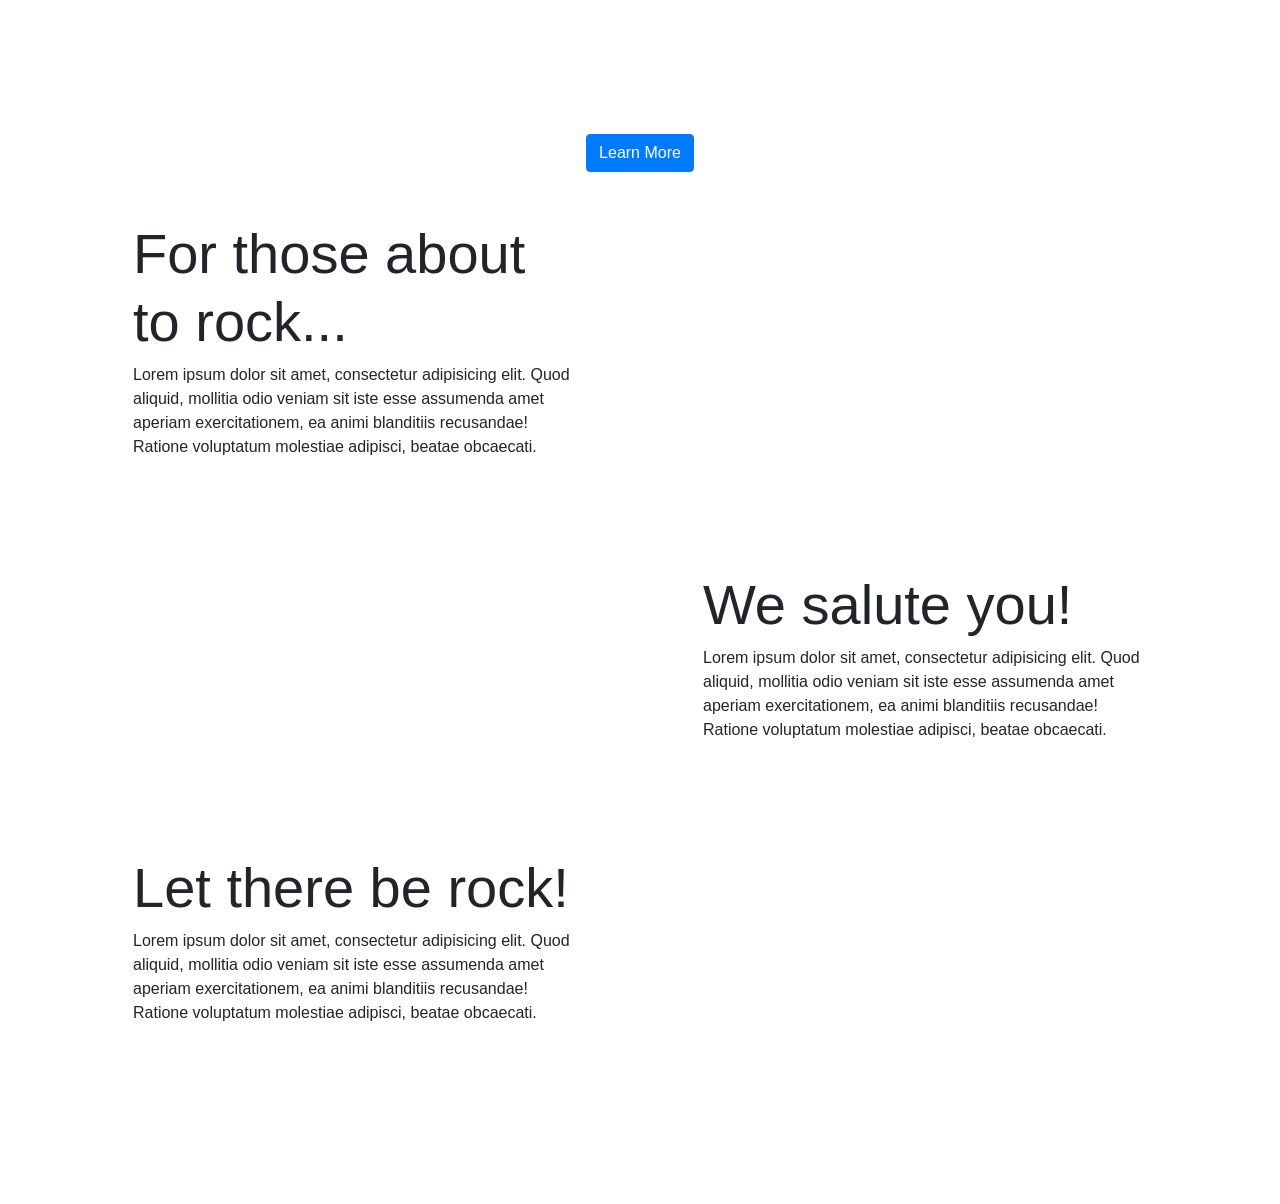
==== index.html @ b149dca2 "Template setup and files" ====
<!DOCTYPE html>
<html lang="en">
  <head>

    <meta charset="utf-8">
    <meta name="viewport" content="width=device-width, initial-scale=1, shrink-to-fit=no">
    <meta name="description" content="">
    <meta name="author" content="">

    <title>Paws Dog Tracker</title>

    <!-- Bootstrap core CSS -->
    <link href="vendor/bootstrap/css/bootstrap.min.css" rel="stylesheet">

    <!-- Custom fonts for this template -->
    <link href="https://fonts.googleapis.com/css?family=Catamaran:100,200,300,400,500,600,700,800,900" rel="stylesheet">
    <link href="https://fonts.googleapis.com/css?family=Lato:100,100i,300,300i,400,400i,700,700i,900,900i" rel="stylesheet">

    <!-- Custom styles for this template -->
    <link href="css/one-page-wonder.min.css" rel="stylesheet">

  </head>

  <body>

    <!-- Navigation -->
    <nav class="navbar navbar-expand-lg navbar-dark navbar-custom fixed-top">
      <div class="container">
        <a class="navbar-brand" href="#">Paws Dog Tracker</a>
        <button class="navbar-toggler" type="button" data-toggle="collapse" data-target="#navbarResponsive" aria-controls="navbarResponsive" aria-expanded="false" aria-label="Toggle navigation">
          <span class="navbar-toggler-icon"></span>
        </button>
        <div class="collapse navbar-collapse" id="navbarResponsive">
          <ul class="navbar-nav ml-auto">
            <li class="nav-item">
              <a class="nav-link" href="user/login.html">Log In</a>
            </li>
          </ul>
        </div>
      </div>
    </nav>

    <header class="masthead text-center text-white">
      <div class="masthead-content">
        <div class="container">
          <h1 class="masthead-heading mb-0">Paws - Dog Tracker</h1>
          <h2 class="masthead-subheading mb-0">Available in the Play Store</h2>
          <a href="#" class="btn btn-primary btn-xl rounded-pill mt-5">Learn More</a>
        </div>
      </div>
      <div class="bg-circle-1 bg-circle"></div>
      <div class="bg-circle-2 bg-circle"></div>
      <div class="bg-circle-3 bg-circle"></div>
      <div class="bg-circle-4 bg-circle"></div>
    </header>

    <section>
      <div class="container">
        <div class="row align-items-center">
          <div class="col-lg-6 order-lg-2">
            <div class="p-5">
              <img class="img-fluid rounded-circle" src="img/01.jpg" alt="">
            </div>
          </div>
          <div class="col-lg-6 order-lg-1">
            <div class="p-5">
              <h2 class="display-4">For those about to rock...</h2>
              <p>Lorem ipsum dolor sit amet, consectetur adipisicing elit. Quod aliquid, mollitia odio veniam sit iste esse assumenda amet aperiam exercitationem, ea animi blanditiis recusandae! Ratione voluptatum molestiae adipisci, beatae obcaecati.</p>
            </div>
          </div>
        </div>
      </div>
    </section>

    <section>
      <div class="container">
        <div class="row align-items-center">
          <div class="col-lg-6">
            <div class="p-5">
              <img class="img-fluid rounded-circle" src="img/02.jpg" alt="">
            </div>
          </div>
          <div class="col-lg-6">
            <div class="p-5">
              <h2 class="display-4">We salute you!</h2>
              <p>Lorem ipsum dolor sit amet, consectetur adipisicing elit. Quod aliquid, mollitia odio veniam sit iste esse assumenda amet aperiam exercitationem, ea animi blanditiis recusandae! Ratione voluptatum molestiae adipisci, beatae obcaecati.</p>
            </div>
          </div>
        </div>
      </div>
    </section>

    <section>
      <div class="container">
        <div class="row align-items-center">
          <div class="col-lg-6 order-lg-2">
            <div class="p-5">
              <img class="img-fluid rounded-circle" src="img/03.jpg" alt="">
            </div>
          </div>
          <div class="col-lg-6 order-lg-1">
            <div class="p-5">
              <h2 class="display-4">Let there be rock!</h2>
              <p>Lorem ipsum dolor sit amet, consectetur adipisicing elit. Quod aliquid, mollitia odio veniam sit iste esse assumenda amet aperiam exercitationem, ea animi blanditiis recusandae! Ratione voluptatum molestiae adipisci, beatae obcaecati.</p>
            </div>
          </div>
        </div>
      </div>
    </section>

    <!-- Footer -->
    <footer class="py-5 bg-black">
      <div class="container">
        <p class="m-0 text-center text-white small">Copyright &copy; Paws Dog Tracker 2018</p>
      </div>
      <!-- /.container -->
    </footer>

    <!-- Bootstrap core JavaScript -->
    <script src="vendor/jquery/jquery.min.js"></script>
    <script src="vendor/bootstrap/js/bootstrap.bundle.min.js"></script>

  </body>

</html>
---- css/one-page-wonder.min.css ----
body{font-family:Lato}h1,h2,h3,h4,h5,h6{font-family:Catamaran;font-weight:800!important}.btn-xl{text-transform:uppercase;padding:1.5rem 3rem;font-size:.9rem;font-weight:700;letter-spacing:.1rem}.bg-black{background-color:#000!important}.rounded-pill{border-radius:5rem}.navbar-custom{padding-top:1rem;padding-bottom:1rem;background-color:rgba(0,0,0,.7)}.navbar-custom .navbar-brand{text-transform:uppercase;font-size:1rem;letter-spacing:.1rem;font-weight:700}.navbar-custom .navbar-nav .nav-item .nav-link{text-transform:uppercase;font-size:.8rem;font-weight:700;letter-spacing:.1rem}header.masthead{position:relative;overflow:hidden;padding-top:calc(7rem + 72px);padding-bottom:7rem;background:linear-gradient(0deg,#ff6a00 0,#ee0979 100%);background-repeat:no-repeat;background-position:center center;background-attachment:scroll;background-size:cover}header.masthead .masthead-content{z-index:1;position:relative}header.masthead .masthead-content .masthead-heading{font-size:4rem}header.masthead .masthead-content .masthead-subheading{font-size:2rem}header.masthead .bg-circle{z-index:0;position:absolute;border-radius:100%;background:linear-gradient(0deg,#ee0979 0,#ff6a00 100%)}header.masthead .bg-circle-1{height:90rem;width:90rem;bottom:-55rem;left:-55rem}header.masthead .bg-circle-2{height:50rem;width:50rem;top:-25rem;right:-25rem}header.masthead .bg-circle-3{height:20rem;width:20rem;bottom:-10rem;right:5%}header.masthead .bg-circle-4{height:30rem;width:30rem;top:-5rem;right:35%}@media (min-width:992px){header.masthead{padding-top:calc(10rem + 55px);padding-bottom:10rem}header.masthead .masthead-content .masthead-heading{font-size:6rem}header.masthead .masthead-content .masthead-subheading{font-size:4rem}}.bg-primary{background-color:#ee0979!important}.btn-primary{background-color:#ee0979;border-color:#ee0979}.btn-primary:active,.btn-primary:focus,.btn-primary:hover{background-color:#bd0760!important;border-color:#bd0760!important}.btn-primary:focus{box-shadow:0 0 0 .2rem rgba(238,9,121,.5)}.btn-secondary{background-color:#ff6a00;border-color:#ff6a00}.btn-secondary:active,.btn-secondary:focus,.btn-secondary:hover{background-color:#c50!important;border-color:#c50!important}.btn-secondary:focus{box-shadow:0 0 0 .2rem rgba(255,106,0,.5)}
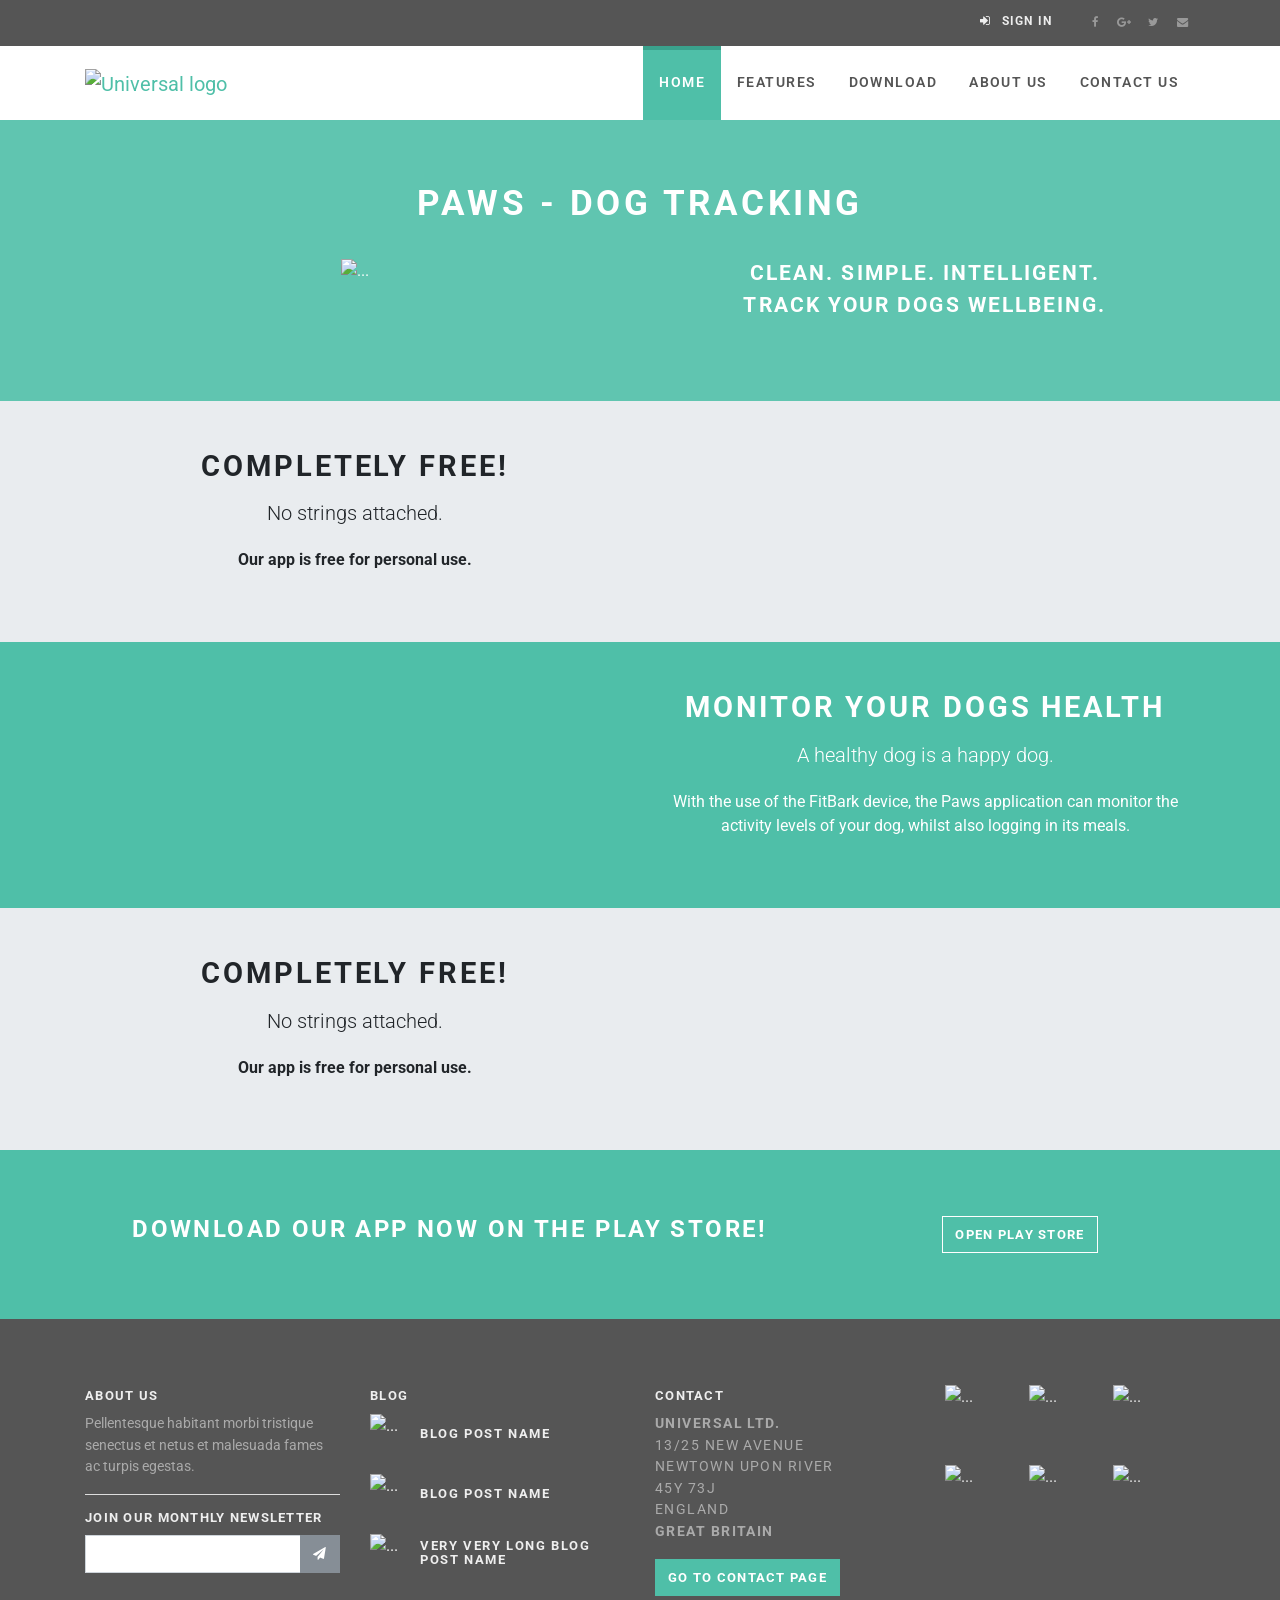
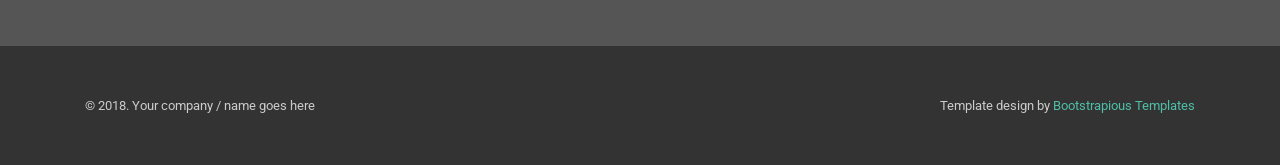
==== commit 76b1c09f: "Front page completed" ====
--- a/index.html
+++ b/index.html
@@ -1,125 +1,398 @@
+<!--<!DOCTYPE html>-->
+<!--<html lang="en">-->
+  <!--<head>-->
+
+    <!--<meta charset="utf-8">-->
+    <!--<meta name="viewport" content="width=device-width, initial-scale=1, shrink-to-fit=no">-->
+    <!--<meta name="description" content="">-->
+    <!--<meta name="author" content="">-->
+
+    <!--<title>Paws Dog Tracker</title>-->
+
+    <!--&lt;!&ndash; Bootstrap core CSS &ndash;&gt;-->
+    <!--<link href="vendor/bootstrap/css/bootstrap.min.css" rel="stylesheet">-->
+
+    <!--&lt;!&ndash; Custom fonts for this template &ndash;&gt;-->
+    <!--<link href="https://fonts.googleapis.com/css?family=Catamaran:100,200,300,400,500,600,700,800,900" rel="stylesheet">-->
+    <!--<link href="https://fonts.googleapis.com/css?family=Lato:100,100i,300,300i,400,400i,700,700i,900,900i" rel="stylesheet">-->
+
+    <!--&lt;!&ndash; Custom styles for this template &ndash;&gt;-->
+    <!--<link href="css/one-page-wonder.min.css" rel="stylesheet">-->
+
+  <!--</head>-->
+
+  <!--<body>-->
+
+    <!--&lt;!&ndash; Navigation &ndash;&gt;-->
+    <!--<nav class="navbar navbar-expand-lg navbar-dark navbar-custom fixed-top">-->
+      <!--<div class="container">-->
+        <!--<a class="navbar-brand" href="#">Paws Dog Tracker</a>-->
+        <!--<button class="navbar-toggler" type="button" data-toggle="collapse" data-target="#navbarResponsive" aria-controls="navbarResponsive" aria-expanded="false" aria-label="Toggle navigation">-->
+          <!--<span class="navbar-toggler-icon"></span>-->
+        <!--</button>-->
+        <!--<div class="collapse navbar-collapse" id="navbarResponsive">-->
+          <!--<ul class="navbar-nav ml-auto">-->
+            <!--<li class="nav-item">-->
+              <!--<a class="nav-link" href="user/login.php">Log In</a>-->
+            <!--</li>-->
+          <!--</ul>-->
+        <!--</div>-->
+      <!--</div>-->
+    <!--</nav>-->
+
+    <!--<header class="masthead text-center text-white">-->
+      <!--<div class="masthead-content">-->
+        <!--<div class="container">-->
+          <!--<h1 class="masthead-heading mb-0">Paws - Dog Tracker</h1>-->
+          <!--<h2 class="masthead-subheading mb-0">Available in the Play Store</h2>-->
+          <!--<a href="#" class="btn btn-primary btn-xl rounded-pill mt-5">Learn More</a>-->
+        <!--</div>-->
+      <!--</div>-->
+      <!--<div class="bg-circle-1 bg-circle"></div>-->
+      <!--<div class="bg-circle-2 bg-circle"></div>-->
+      <!--<div class="bg-circle-3 bg-circle"></div>-->
+      <!--<div class="bg-circle-4 bg-circle"></div>-->
+    <!--</header>-->
+
+    <!--<section>-->
+      <!--<div class="container">-->
+        <!--<div class="row align-items-center">-->
+          <!--<div class="col-lg-6 order-lg-2">-->
+            <!--<div class="p-5">-->
+              <!--<img class="img-fluid rounded-circle" src="img/01.jpg" alt="">-->
+            <!--</div>-->
+          <!--</div>-->
+          <!--<div class="col-lg-6 order-lg-1">-->
+            <!--<div class="p-5">-->
+              <!--<h2 class="display-4">For those about to rock...</h2>-->
+              <!--<p>Lorem ipsum dolor sit amet, consectetur adipisicing elit. Quod aliquid, mollitia odio veniam sit iste esse assumenda amet aperiam exercitationem, ea animi blanditiis recusandae! Ratione voluptatum molestiae adipisci, beatae obcaecati.</p>-->
+            <!--</div>-->
+          <!--</div>-->
+        <!--</div>-->
+      <!--</div>-->
+    <!--</section>-->
+
+    <!--<section>-->
+      <!--<div class="container">-->
+        <!--<div class="row align-items-center">-->
+          <!--<div class="col-lg-6">-->
+            <!--<div class="p-5">-->
+              <!--<img class="img-fluid rounded-circle" src="img/02.jpg" alt="">-->
+            <!--</div>-->
+          <!--</div>-->
+          <!--<div class="col-lg-6">-->
+            <!--<div class="p-5">-->
+              <!--<h2 class="display-4">We salute you!</h2>-->
+              <!--<p>Lorem ipsum dolor sit amet, consectetur adipisicing elit. Quod aliquid, mollitia odio veniam sit iste esse assumenda amet aperiam exercitationem, ea animi blanditiis recusandae! Ratione voluptatum molestiae adipisci, beatae obcaecati.</p>-->
+            <!--</div>-->
+          <!--</div>-->
+        <!--</div>-->
+      <!--</div>-->
+    <!--</section>-->
+
+    <!--<section>-->
+      <!--<div class="container">-->
+        <!--<div class="row align-items-center">-->
+          <!--<div class="col-lg-6 order-lg-2">-->
+            <!--<div class="p-5">-->
+              <!--<img class="img-fluid rounded-circle" src="img/03.jpg" alt="">-->
+            <!--</div>-->
+          <!--</div>-->
+          <!--<div class="col-lg-6 order-lg-1">-->
+            <!--<div class="p-5">-->
+              <!--<h2 class="display-4">Let there be rock!</h2>-->
+              <!--<p>Lorem ipsum dolor sit amet, consectetur adipisicing elit. Quod aliquid, mollitia odio veniam sit iste esse assumenda amet aperiam exercitationem, ea animi blanditiis recusandae! Ratione voluptatum molestiae adipisci, beatae obcaecati.</p>-->
+            <!--</div>-->
+          <!--</div>-->
+        <!--</div>-->
+      <!--</div>-->
+    <!--</section>-->
+
+    <!--&lt;!&ndash; Footer &ndash;&gt;-->
+    <!--<footer class="py-5 bg-black">-->
+      <!--<div class="container">-->
+        <!--<p class="m-0 text-center text-white small">Copyright &copy; Paws Dog Tracker 2018</p>-->
+      <!--</div>-->
+      <!--&lt;!&ndash; /.container &ndash;&gt;-->
+    <!--</footer>-->
+
+    <!--&lt;!&ndash; Bootstrap core JavaScript &ndash;&gt;-->
+    <!--<script src="vendor/jquery/jquery.min.js"></script>-->
+    <!--<script src="vendor/bootstrap/js/bootstrap.bundle.min.js"></script>-->
+
+  <!--</body>-->
+
+<!--</html>-->
+
+
 <!DOCTYPE html>
-<html lang="en">
-  <head>
-
-    <meta charset="utf-8">
-    <meta name="viewport" content="width=device-width, initial-scale=1, shrink-to-fit=no">
-    <meta name="description" content="">
-    <meta name="author" content="">
-
-    <title>Paws Dog Tracker</title>
-
-    <!-- Bootstrap core CSS -->
-    <link href="vendor/bootstrap/css/bootstrap.min.css" rel="stylesheet">
-
-    <!-- Custom fonts for this template -->
-    <link href="https://fonts.googleapis.com/css?family=Catamaran:100,200,300,400,500,600,700,800,900" rel="stylesheet">
-    <link href="https://fonts.googleapis.com/css?family=Lato:100,100i,300,300i,400,400i,700,700i,900,900i" rel="stylesheet">
-
-    <!-- Custom styles for this template -->
-    <link href="css/one-page-wonder.min.css" rel="stylesheet">
-
-  </head>
-
-  <body>
-
-    <!-- Navigation -->
-    <nav class="navbar navbar-expand-lg navbar-dark navbar-custom fixed-top">
+<html>
+<head>
+  <meta charset="utf-8">
+  <meta http-equiv="X-UA-Compatible" content="IE=edge">
+  <title>Universal - All In 1 Template</title>
+  <meta name="description" content="">
+  <meta name="viewport" content="width=device-width, initial-scale=1">
+  <meta name="robots" content="all,follow">
+  <!-- Bootstrap CSS-->
+  <link rel="stylesheet" href="vendor/bootstrap/css/bootstrap.min.css">
+  <!-- Font Awesome CSS-->
+  <link rel="stylesheet" href="vendor/font-awesome/css/font-awesome.min.css">
+  <!-- Google fonts - Roboto-->
+  <link rel="stylesheet" href="https://fonts.googleapis.com/css?family=Roboto:300,400,700">
+  <!-- Bootstrap Select-->
+  <link rel="stylesheet" href="vendor/bootstrap-select/css/bootstrap-select.min.css">
+  <!-- owl carousel-->
+  <link rel="stylesheet" href="vendor/owl.carousel/assets/owl.carousel.css">
+  <link rel="stylesheet" href="vendor/owl.carousel/assets/owl.theme.default.css">
+  <!-- theme stylesheet-->
+  <link rel="stylesheet" href="css/style.default.css" id="theme-stylesheet">
+  <!-- Custom stylesheet - for your changes-->
+  <link rel="stylesheet" href="css/custom.css">
+  <!-- Favicon and apple touch icons-->
+  <link rel="shortcut icon" href="img/favicon.ico" type="image/x-icon">
+  <link rel="apple-touch-icon" href="img/apple-touch-icon.png">
+  <link rel="apple-touch-icon" sizes="57x57" href="img/apple-touch-icon-57x57.png">
+  <link rel="apple-touch-icon" sizes="72x72" href="img/apple-touch-icon-72x72.png">
+  <link rel="apple-touch-icon" sizes="76x76" href="img/apple-touch-icon-76x76.png">
+  <link rel="apple-touch-icon" sizes="114x114" href="img/apple-touch-icon-114x114.png">
+  <link rel="apple-touch-icon" sizes="120x120" href="img/apple-touch-icon-120x120.png">
+  <link rel="apple-touch-icon" sizes="144x144" href="img/apple-touch-icon-144x144.png">
+  <link rel="apple-touch-icon" sizes="152x152" href="img/apple-touch-icon-152x152.png">
+  <!-- Tweaks for older IEs--><!--[if lt IE 9]>
+  <script src="https://oss.maxcdn.com/html5shiv/3.7.3/html5shiv.min.js"></script>
+  <script src="https://oss.maxcdn.com/respond/1.4.2/respond.min.js"></script><![endif]-->
+</head>
+<body>
+<div id="all">
+  <!-- Top bar-->
+  <div class="top-bar">
+    <div class="container">
+      <div class="row d-flex align-items-center">
+          <!--The below is intentionally left blank to add a space-->
+        <div class="col-md-6 d-md-block d-none">
+        </div>
+        <div class="col-md-6">
+          <div class="d-flex justify-content-md-end justify-content-between">
+            <div class="login"><a href="#" data-toggle="modal" data-target="#login-modal" class="login-btn"><i class="fa fa-sign-in"></i><span class="d-none d-md-inline-block">Sign In</span></a></div>
+            <ul class="social-custom list-inline">
+              <li class="list-inline-item"><a href="#"><i class="fa fa-facebook"></i></a></li>
+              <li class="list-inline-item"><a href="#"><i class="fa fa-google-plus"></i></a></li>
+              <li class="list-inline-item"><a href="#"><i class="fa fa-twitter"></i></a></li>
+              <li class="list-inline-item"><a href="#"><i class="fa fa-envelope"></i></a></li>
+            </ul>
+          </div>
+        </div>
+      </div>
+    </div>
+  </div>
+  <!-- Top bar end-->
+
+    <!--This used to provide the popup when login button is pressed-->
+  <!-- Login Modal-->
+  <div id="login-modal" tabindex="-1" role="dialog" aria-labelledby="login-modalLabel" aria-hidden="true" class="modal fade">
+    <div role="document" class="modal-dialog">
+      <div class="modal-content">
+        <div class="modal-header">
+          <h4 id="login-modalLabel" class="modal-title">Customer Login</h4>
+          <button type="button" data-dismiss="modal" aria-label="Close" class="close"><span aria-hidden="true">×</span></button>
+        </div>
+        <div class="modal-body">
+          <form action="customer-orders.html" method="post">
+            <div class="form-group">
+              <input id="email_modal" type="text" placeholder="email" class="form-control">
+            </div>
+            <div class="form-group">
+              <input id="password_modal" type="password" placeholder="password" class="form-control">
+            </div>
+            <p class="text-center">
+              <button class="btn btn-template-outlined"><i class="fa fa-sign-in"></i> Log in</button>
+            </p>
+          </form>
+        </div>
+      </div>
+    </div>
+  </div>
+  <!-- Login modal end-->
+  <!-- Navbar Start-->
+  <header class="nav-holder make-sticky">
+    <div id="navbar" role="navigation" class="navbar navbar-expand-lg">
+      <div class="container"><a href="index.html" class="navbar-brand home"><img src="img/logo.png" alt="Universal logo" class="d-none d-md-inline-block"><img src="img/logo-small.png" alt="Universal logo" class="d-inline-block d-md-none"><span class="sr-only">Universal - go to homepage</span></a>
+        <button type="button" data-toggle="collapse" data-target="#navigation" class="navbar-toggler btn-template-outlined"><span class="sr-only">Toggle navigation</span><i class="fa fa-align-justify"></i></button>
+        <div id="navigation" class="navbar-collapse collapse">
+          <ul class="nav navbar-nav ml-auto">
+            <li class="nav-item active"><a href="javascript: void(0)" >Home <b class="caret"></b></a></li>
+
+            <li class="nav-item menu-large"><a href="#">Features <b class="caret"></b></a></li>
+            <li class="nav-item menu-large"><a href="#">Download <b class="caret"></b></a></li>
+            <li class="nav-item menu-large"><a href="#">About Us <b class="caret"></b></a></li>
+            <li class="nav-item"><a href="javascript: void(0)">Contact Us<b class="caret"></b></a></li>
+          </ul>
+        </div>
+      </div>
+    </div>
+  </header>
+  <!-- Navbar End-->
+
+  <section class="no-mb relative-positioned">
+    <!--
+    *** JUMBOTRON ***
+    _________________________________________________________
+    -->
+    <div style="background: url('img/01.jpg') center center repeat; background-size: cover;" class="jumbotron relative-positioned color-white text-md-center">
+      <div class="dark-mask mask-primary"></div>
       <div class="container">
-        <a class="navbar-brand" href="#">Paws Dog Tracker</a>
-        <button class="navbar-toggler" type="button" data-toggle="collapse" data-target="#navbarResponsive" aria-controls="navbarResponsive" aria-expanded="false" aria-label="Toggle navigation">
-          <span class="navbar-toggler-icon"></span>
-        </button>
-        <div class="collapse navbar-collapse" id="navbarResponsive">
-          <ul class="navbar-nav ml-auto">
-            <li class="nav-item">
-              <a class="nav-link" href="user/login.html">Log In</a>
+        <div class="row mb-small">
+          <div class="col-md-12 text-center">
+            <h1 class="text-uppercase">Paws - Dog Tracking</h1>
+          </div>
+        </div>
+        <div class="row">
+          <div class="col-md-6 mb-small"><img src="img/template-mac.png" alt="..." class="img-fluid"></div>
+          <div class="col-md-6 text-center-sm">
+            <p class="text-uppercase text-bold">Clean. Simple. Intelligent.<br>Track your dogs wellbeing.</p>
+          </div>
+        </div>
+      </div>
+    </div>
+    <!-- *** JUMBOTRON END ***-->
+  </section>
+  <section class="bar bg-gray no-mb padding-big text-md-center">
+    <div class="container">
+      <div class="row">
+        <div class="col-md-6">
+          <h2 class="text-uppercase">Completely Free!</h2>
+          <p class="lead mb-small">No strings attached.</p>
+          <p class="mb-small"><strong>Our app is free for personal use.</strong></p>
+        </div>
+        <div class="col-md-6 text-center"><img src="img/template-easy-customize.png" alt="" class="img-fluid"></div>
+      </div>
+    </div>
+  </section>
+  <section class="bar no-mb color-white padding-big text-md-center bg-primary">
+    <div class="container">
+      <div class="row">
+        <div class="col-md-6 text-center"><img src="img/template-easy-code.png" alt="" class="img-fluid"></div>
+        <div class="col-md-6">
+          <h2 class="text-uppercase">Monitor your dogs health</h2>
+          <p class="lead mb-small">A healthy dog is a happy dog.</p>
+          <p class="mb-small">With the use of the FitBark device, the Paws application can monitor the activity levels of your dog, whilst also logging in its meals. </p>
+        </div>
+      </div>
+    </div>
+  </section>
+
+  <section class="bar bg-gray no-mb padding-big text-md-center">
+    <div class="container">
+      <div class="row">
+        <div class="col-md-6">
+          <h2 class="text-uppercase">Completely Free!</h2>
+          <p class="lead mb-small">No strings attached.</p>
+          <p class="mb-small"><strong>Our app is free for personal use.</strong></p>
+        </div>
+        <div class="col-md-6 text-center"><img src="img/template-easy-customize.png" alt="" class="img-fluid"></div>
+      </div>
+    </div>
+  </section>
+
+  <!-- GET IT-->
+  <div class="get-it">
+    <div class="container">
+      <div class="row">
+        <div class="col-lg-8 text-center p-3">
+          <h3>Download our App now on the Play Store!</h3>
+        </div>
+        <div class="col-lg-4 text-center p-3">   <a href="#" class="btn btn-template-outlined-white">Open Play Store</a></div>
+      </div>
+    </div>
+  </div>
+  <!-- FOOTER -->
+  <footer class="main-footer">
+    <div class="container">
+      <div class="row">
+        <div class="col-lg-3">
+          <h4 class="h6">About Us</h4>
+          <p>Pellentesque habitant morbi tristique senectus et netus et malesuada fames ac turpis egestas.</p>
+          <hr>
+          <h4 class="h6">Join Our Monthly Newsletter</h4>
+          <form>
+            <div class="input-group">
+              <input type="text" class="form-control">
+              <div class="input-group-append">
+                <button type="button" class="btn btn-secondary"><i class="fa fa-send"></i></button>
+              </div>
+            </div>
+          </form>
+          <hr class="d-block d-lg-none">
+        </div>
+        <div class="col-lg-3">
+          <h4 class="h6">Blog</h4>
+          <ul class="list-unstyled footer-blog-list">
+            <li class="d-flex align-items-center">
+              <div class="image"><img src="img/detailsquare.jpg" alt="..." class="img-fluid"></div>
+              <div class="text">
+                <h5 class="mb-0"> <a href="post.html">Blog post name</a></h5>
+              </div>
+            </li>
+            <li class="d-flex align-items-center">
+              <div class="image"><img src="img/detailsquare.jpg" alt="..." class="img-fluid"></div>
+              <div class="text">
+                <h5 class="mb-0"> <a href="post.html">Blog post name</a></h5>
+              </div>
+            </li>
+            <li class="d-flex align-items-center">
+              <div class="image"><img src="img/detailsquare.jpg" alt="..." class="img-fluid"></div>
+              <div class="text">
+                <h5 class="mb-0"> <a href="post.html">Very very long blog post name</a></h5>
+              </div>
             </li>
           </ul>
-        </div>
-      </div>
-    </nav>
-
-    <header class="masthead text-center text-white">
-      <div class="masthead-content">
-        <div class="container">
-          <h1 class="masthead-heading mb-0">Paws - Dog Tracker</h1>
-          <h2 class="masthead-subheading mb-0">Available in the Play Store</h2>
-          <a href="#" class="btn btn-primary btn-xl rounded-pill mt-5">Learn More</a>
-        </div>
-      </div>
-      <div class="bg-circle-1 bg-circle"></div>
-      <div class="bg-circle-2 bg-circle"></div>
-      <div class="bg-circle-3 bg-circle"></div>
-      <div class="bg-circle-4 bg-circle"></div>
-    </header>
-
-    <section>
+          <hr class="d-block d-lg-none">
+        </div>
+        <div class="col-lg-3">
+          <h4 class="h6">Contact</h4>
+          <p class="text-uppercase"><strong>Universal Ltd.</strong><br>13/25 New Avenue <br>Newtown upon River <br>45Y 73J <br>England <br><strong>Great Britain</strong></p><a href="contact.html" class="btn btn-template-main">Go to contact page</a>
+          <hr class="d-block d-lg-none">
+        </div>
+        <div class="col-lg-3">
+          <ul class="list-inline photo-stream">
+            <li class="list-inline-item"><a href="#"><img src="img/detailsquare.jpg" alt="..." class="img-fluid"></a></li>
+            <li class="list-inline-item"><a href="#"><img src="img/detailsquare2.jpg" alt="..." class="img-fluid"></a></li>
+            <li class="list-inline-item"><a href="#"><img src="img/detailsquare3.jpg" alt="..." class="img-fluid"></a></li>
+            <li class="list-inline-item"><a href="#"><img src="img/detailsquare3.jpg" alt="..." class="img-fluid"></a></li>
+            <li class="list-inline-item"><a href="#"><img src="img/detailsquare2.jpg" alt="..." class="img-fluid"></a></li>
+            <li class="list-inline-item"><a href="#"><img src="img/detailsquare.jpg" alt="..." class="img-fluid"></a></li>
+          </ul>
+        </div>
+      </div>
+    </div>
+    <div class="copyrights">
       <div class="container">
-        <div class="row align-items-center">
-          <div class="col-lg-6 order-lg-2">
-            <div class="p-5">
-              <img class="img-fluid rounded-circle" src="img/01.jpg" alt="">
-            </div>
-          </div>
-          <div class="col-lg-6 order-lg-1">
-            <div class="p-5">
-              <h2 class="display-4">For those about to rock...</h2>
-              <p>Lorem ipsum dolor sit amet, consectetur adipisicing elit. Quod aliquid, mollitia odio veniam sit iste esse assumenda amet aperiam exercitationem, ea animi blanditiis recusandae! Ratione voluptatum molestiae adipisci, beatae obcaecati.</p>
-            </div>
-          </div>
-        </div>
-      </div>
-    </section>
-
-    <section>
-      <div class="container">
-        <div class="row align-items-center">
-          <div class="col-lg-6">
-            <div class="p-5">
-              <img class="img-fluid rounded-circle" src="img/02.jpg" alt="">
-            </div>
-          </div>
-          <div class="col-lg-6">
-            <div class="p-5">
-              <h2 class="display-4">We salute you!</h2>
-              <p>Lorem ipsum dolor sit amet, consectetur adipisicing elit. Quod aliquid, mollitia odio veniam sit iste esse assumenda amet aperiam exercitationem, ea animi blanditiis recusandae! Ratione voluptatum molestiae adipisci, beatae obcaecati.</p>
-            </div>
-          </div>
-        </div>
-      </div>
-    </section>
-
-    <section>
-      <div class="container">
-        <div class="row align-items-center">
-          <div class="col-lg-6 order-lg-2">
-            <div class="p-5">
-              <img class="img-fluid rounded-circle" src="img/03.jpg" alt="">
-            </div>
-          </div>
-          <div class="col-lg-6 order-lg-1">
-            <div class="p-5">
-              <h2 class="display-4">Let there be rock!</h2>
-              <p>Lorem ipsum dolor sit amet, consectetur adipisicing elit. Quod aliquid, mollitia odio veniam sit iste esse assumenda amet aperiam exercitationem, ea animi blanditiis recusandae! Ratione voluptatum molestiae adipisci, beatae obcaecati.</p>
-            </div>
-          </div>
-        </div>
-      </div>
-    </section>
-
-    <!-- Footer -->
-    <footer class="py-5 bg-black">
-      <div class="container">
-        <p class="m-0 text-center text-white small">Copyright &copy; Paws Dog Tracker 2018</p>
-      </div>
-      <!-- /.container -->
-    </footer>
-
-    <!-- Bootstrap core JavaScript -->
-    <script src="vendor/jquery/jquery.min.js"></script>
-    <script src="vendor/bootstrap/js/bootstrap.bundle.min.js"></script>
-
-  </body>
-
-</html>
+        <div class="row">
+          <div class="col-lg-4 text-center-md">
+            <p>&copy; 2018. Your company / name goes here</p>
+          </div>
+          <div class="col-lg-8 text-right text-center-md">
+            <p>Template design by <a href="https://bootstrapious.com/free-templates">Bootstrapious Templates </a></p>
+            <!-- Please do not remove the backlink to us unless you support further theme's development at https://bootstrapious.com/donate. It is part of the license conditions. Thank you for understanding :)-->
+          </div>
+        </div>
+      </div>
+    </div>
+  </footer>
+</div>
+<!-- Javascript files-->
+<script src="vendor/jquery/jquery.min.js"></script>
+<script src="vendor/popper.js/umd/popper.min.js"> </script>
+<script src="vendor/bootstrap/js/bootstrap.min.js"></script>
+<script src="vendor/jquery.cookie/jquery.cookie.js"> </script>
+<script src="vendor/waypoints/lib/jquery.waypoints.min.js"> </script>
+<script src="vendor/jquery.counterup/jquery.counterup.min.js"> </script>
+<script src="vendor/owl.carousel/owl.carousel.min.js"></script>
+<script src="vendor/owl.carousel2.thumbs/owl.carousel2.thumbs.min.js"></script>
+<script src="js/jquery.parallax-1.1.3.js"></script>
+<script src="vendor/bootstrap-select/js/bootstrap-select.min.js"></script>
+<script src="vendor/jquery.scrollto/jquery.scrollTo.min.js"></script>
+<script src="js/front.js"></script>
+</body>
+</html>
--- a/css/style.default.css
+++ b/css/style.default.css
@@ -0,0 +1,3581 @@
+/*
+
+==================================================================================
+==================================================================================
+
+Universal Template 
+
+https://bootstrapious.com/p/universal-business-e-commerce-template
+
+==================================================================================
+==================================================================================
+
+*/
+/*
+*
+* =====================
+* GENERAL
+* =====================
+*
+*/
+.boxed {
+  background: url("../img/boxed-pattern.png");
+}
+
+.boxed #all {
+  max-width: 1200px;
+  margin: 0 auto;
+  background: #fff;
+  -webkit-box-shadow: 0 0 5px #ccc;
+  box-shadow: 0 0 5px #ccc;
+}
+
+a {
+  -webkit-transition: all 0.3s !important;
+  transition: all 0.3s !important;
+  display: inline-block;
+}
+
+button {
+  cursor: pointer;
+}
+
+strong {
+  font-weight: 700;
+}
+
+p.lead {
+  margin-bottom: 40px;
+}
+
+.accent {
+  color: #4fbfa8;
+}
+
+.tooltip {
+  font-family: "Roboto", Helvetica, Arial, sans-serif;
+}
+
+.bs-select .dropdown-menu .dropdown-menu {
+  min-height: 20px;
+  display: block;
+}
+
+.bs-select .dropdown-menu .dropdown-menu a {
+  padding: 6px 10px;
+  color: #666;
+  font-weight: 700;
+  text-decoration: none !important;
+  display: block;
+  font-size: .8rem;
+  text-transform: uppercase;
+  letter-spacing: 0.1em;
+  font-family: "Roboto", Helvetica, Arial, sans-serif;
+  outline: none;
+}
+
+.heading-light {
+  font-weight: 300 !important;
+}
+
+.text-bold {
+  font-weight: 700;
+}
+
+.text-small {
+  font-size: 0.9rem;
+}
+
+.text-uppercase {
+  text-transform: uppercase;
+  letter-spacing: 0.1em;
+}
+
+.no-letter-spacing {
+  letter-spacing: 0 !important;
+}
+
+.bar {
+  padding: 60px 0;
+}
+
+.bar.padding-big {
+  padding: 50px 0;
+}
+
+.pagination {
+  margin-top: 20px;
+}
+
+#pagination .pagination {
+  margin-bottom: 40px;
+}
+
+.text-sm, .form-group label, #blog-listing-big .date-comments a, #blog-listing-medium .date-comments a, #blog-listing-big p.intro, #blog-listing-medium p.intro {
+  font-size: 0.9rem;
+}
+
+.text-xs {
+  font-size: 0.9rem;
+}
+
+.text-xs * {
+  font-size: 0.9rem;
+}
+
+@media (max-width: 767px) {
+  .text-sm-center {
+    text-align: center !important;
+  }
+}
+
+@media (max-width: 991px) {
+  .text-md-center {
+    text-align: center !important;
+  }
+}
+
+@media (max-width: 1199px) {
+  .text-lg-center {
+    text-align: center !important;
+  }
+}
+
+@media (max-width: 767px) {
+  .text-center-sm {
+    text-align: center !important;
+  }
+}
+
+@media (max-width: 991px) {
+  .text-center-md {
+    text-align: center !important;
+  }
+}
+
+@media (max-width: 1199px) {
+  .text-center-sm, .text-center-xs {
+    text-align: center !important;
+  }
+}
+
+.bg-gray {
+  background: #e9ecef !important;
+}
+
+.bg-gray-dark {
+  background: #555 !important;
+}
+
+.bg-primary {
+  background: #4fbfa8 !important;
+}
+
+.color-white {
+  color: #fff !important;
+}
+
+.color-white * {
+  color: #fff !important;
+}
+
+.bg-white {
+  background: #fff !important;
+}
+
+.bg-fixed {
+  background-attachment: fixed !important;
+}
+
+.light-gray {
+  background: #eee;
+}
+
+.no-mb {
+  margin-bottom: 0 !important;
+}
+
+.no-mt {
+  margin-top: 0 !important;
+}
+
+.no-horizontal-padding {
+  padding-left: 0 !important;
+  padding-right: 0 !important;
+}
+
+.mb-small {
+  margin-bottom: 20px !important;
+}
+
+.no-padding-top {
+  padding-top: 0 !important;
+}
+
+.no-padding-bottom {
+  padding-bottom: 0 !important;
+}
+
+.padding-horizontal {
+  padding-left: 30px !important;
+  padding-right: 30px !important;
+}
+
+.relative-positioned {
+  position: relative;
+  z-index: 1;
+}
+
+.jumbotron {
+  margin: 0;
+}
+
+.owl-carousel.equal-height .owl-stage {
+  display: -webkit-box !important;
+  display: -ms-flexbox !important;
+  display: flex !important;
+  -webkit-box-align: stretch !important;
+  -ms-flex-align: stretch !important;
+  align-items: stretch !important;
+}
+
+.background-pentagon, #heading-breadcrumbs {
+  background: url("../img/texture-bw.png") center center repeat;
+  border-top: 1px solid #999;
+  border-bottom: 1px solid #999;
+}
+
+.heading, .panel-heading {
+  margin-bottom: 1rem;
+}
+
+.heading h1, .panel-heading h1, .heading h2, .panel-heading h2, .heading h3, .panel-heading h3, .heading h4, .panel-heading h4, .heading h5, .panel-heading h5, .heading h6, .panel-heading h6 {
+  line-height: 1.1;
+  display: inline-block;
+  margin-bottom: 0;
+  padding-bottom: 10px;
+  text-transform: uppercase;
+  letter-spacing: 0.1em;
+}
+
+.heading h1:after, .panel-heading h1:after, .heading h2:after, .panel-heading h2:after, .heading h3:after, .panel-heading h3:after, .heading h4:after, .panel-heading h4:after, .heading h5:after, .panel-heading h5:after, .heading h6:after, .panel-heading h6:after {
+  content: " ";
+  display: block;
+  width: 100px;
+  height: 2px;
+  margin-top: .6rem;
+  background: #4fbfa8;
+}
+
+.heading.text-center h1:after, .text-center.panel-heading h1:after, .heading.text-center h2:after, .text-center.panel-heading h2:after, .heading.text-center h3:after, .text-center.panel-heading h3:after, .heading.text-center h4:after, .text-center.panel-heading h4:after, .heading.text-center h5:after, .text-center.panel-heading h5:after, .heading.text-center h6:after, .text-center.panel-heading h6:after {
+  margin-left: auto;
+  margin-right: auto;
+}
+
+.buttons a {
+  margin: 0 3px;
+}
+
+.dropdown-item.active, .dropdown-item:active {
+  background: #9adacd;
+}
+
+.card {
+  border-radius: 0;
+  margin-bottom: 10px;
+}
+
+.card-header {
+  border-radius: 0;
+  padding: 20px;
+}
+
+.card-header h1, .card-header h2, .card-header h3, .card-header h4, .card-header h5, .card-header h6 {
+  text-transform: uppercase;
+  letter-spacing: 0.1em;
+  font-size: 0.935rem;
+  margin: 0 !important;
+}
+
+.card-header a {
+  color: #333;
+}
+
+.card-body p {
+  font-size: 0.9rem;
+  color: #333;
+}
+
+.alert {
+  border-radius: 0;
+}
+
+#heading-breadcrumbs {
+  padding: 2rem 0;
+  border-top: none !important;
+  border-bottom: none !important;
+}
+
+#heading-breadcrumbs .breadcrumb {
+  margin-bottom: 0;
+  background: none;
+  font-size: 0.9rem;
+}
+
+#heading-breadcrumbs h1 {
+  text-transform: uppercase;
+  letter-spacing: 0.1em;
+  margin-bottom: 0;
+}
+
+#heading-breadcrumbs li {
+  text-transform: uppercase;
+  letter-spacing: 0.1em;
+}
+
+.row.no-space {
+  margin-left: 0;
+  margin-right: 0;
+}
+
+.row.no-space div[class*="col-"] {
+  padding: 0;
+}
+
+.row.no-space .box-image {
+  margin: 0;
+}
+
+.owl-carousel .owl-dots {
+  margin-top: 20px;
+  text-align: center;
+}
+
+.owl-carousel .owl-dots .owl-dot {
+  display: inline-block;
+  margin: 0 5px;
+}
+
+.owl-carousel .owl-dots .owl-dot.active span {
+  background: #fff;
+}
+
+.owl-carousel .owl-dots .owl-dot span {
+  display: block;
+  width: 12px;
+  height: 12px;
+  border-radius: 50%;
+  background: #aaa;
+}
+
+.dark-mask {
+  background: rgba(0, 0, 0, 0.3);
+  width: 100%;
+  height: 100%;
+  position: absolute;
+  top: 0;
+  left: 0;
+  z-index: -1;
+}
+
+.dark-mask.mask-primary {
+  background: rgba(79, 191, 168, 0.9);
+}
+
+.icon-outlined {
+  width: 80px;
+  height: 80px;
+  line-height: 80px;
+  text-align: center;
+  display: inline-block;
+  font-size: 1.4rem;
+  border-radius: 50%;
+  border: 2px solid #fff;
+  margin-bottom: 20px;
+}
+
+.icon-outlined.icon-lg {
+  font-size: 2rem;
+}
+
+.icon-outlined.icon-sm {
+  width: 55px;
+  height: 55px;
+  line-height: 55px;
+  text-align: center;
+  font-size: 1.15rem;
+}
+
+.icon-outlined.icon-thin {
+  border-width: 1px;
+}
+
+.icon-filled {
+  width: 24px;
+  height: 24px;
+  line-height: 24px;
+  background: #4fbfa8;
+  color: #fff;
+  text-align: center;
+  border-radius: 50%;
+  font-size: 0.75rem;
+}
+
+.ul-icons .icon-filled {
+  display: inline-block;
+  margin-right: 10px;
+}
+
+.ul-icons li {
+  margin-bottom: 20px;
+  color: #555;
+  font-size: 0.9rem;
+}
+
+.ul-icons a {
+  display: inline;
+}
+
+ul.social {
+  margin: 15px 0;
+}
+
+ul.social a {
+  width: 28px;
+  height: 28px;
+  line-height: 28px;
+  background: #555;
+  color: #fff;
+  text-align: center;
+  border-radius: 50%;
+  margin: 0 2px;
+  font-size: 0.8rem;
+}
+
+ul.social a:hover {
+  -webkit-transform: scale(1.1);
+  transform: scale(1.1);
+}
+
+ul.social a.facebook {
+  background: #4561ae;
+}
+
+ul.social a.gplus {
+  background: #c22026;
+}
+
+ul.social a.twitter {
+  background: #34ccff;
+}
+
+ul.social a.email {
+  background: #4b8046;
+}
+
+.showcase {
+  color: #555;
+}
+
+.showcase .icon-outlined {
+  border-color: #555;
+}
+
+.showcase .counter {
+  margin-bottom: 20px;
+  display: inline-block;
+  margin-top: 0;
+}
+
+.showcase h4 {
+  text-transform: uppercase;
+  letter-spacing: 0.1em;
+  font-size: 0.935rem;
+  margin-top: 0;
+}
+
+.form-control {
+  border-radius: 0;
+}
+
+.form-control:focus {
+  border-color: #4fbfa8;
+  -webkit-box-shadow: 0 0 0 0.2rem rgba(79, 191, 168, 0.25);
+  box-shadow: 0 0 0 0.2rem rgba(79, 191, 168, 0.25);
+}
+
+.form-group label {
+  color: #555;
+}
+
+.card-primary {
+  border-radius: 0;
+  border-color: #4fbfa8;
+}
+
+.card-primary .card-header {
+  background: #4fbfa8;
+  color: #fff;
+  border: none;
+  border-radius: 0;
+}
+
+.card-primary .card-header a {
+  color: #fff;
+  text-transform: uppercase;
+  font-weight: 300;
+  letter-spacing: 0.05em;
+}
+
+.card-primary .card-body {
+  border-color: #4fbfa8;
+}
+
+.card-body li {
+  font-size: 0.9rem;
+}
+
+table {
+  font-size: 0.9rem;
+}
+
+table img {
+  min-width: 50px !important;
+  max-width: 50px !important;
+  height: 50px;
+}
+
+table input[type="number"] {
+  max-width: 50px;
+}
+
+.nav-tabs {
+  border-bottom: none;
+}
+
+.nav-tabs a.nav-link {
+  border-radius: 0 !important;
+  font-size: 0.9rem;
+}
+
+.tab-content {
+  padding: 20px;
+  border: 1px solid #ddd;
+  font-size: 0.9rem;
+}
+
+.top-bar {
+  background: #555;
+  color: #fff;
+  font-size: 0.9rem;
+  padding: 10px 0;
+}
+
+.top-bar.top-bar-light {
+  background: #fff;
+  color: #555;
+  border-bottom: 1px solid #ddd;
+}
+
+.top-bar.top-bar-light a.login-btn, .top-bar.top-bar-light a.signup-btn {
+  color: #555 !important;
+}
+
+.top-bar.top-bar-light a.login-btn span, .top-bar.top-bar-light a.signup-btn span {
+  display: inline-block;
+}
+
+.top-bar p {
+  margin-bottom: 0;
+  font-size: 0.75rem;
+}
+
+.top-bar ul {
+  margin-bottom: 0;
+}
+
+.top-bar a.login-btn, .top-bar a.signup-btn {
+  color: #eee;
+  text-transform: uppercase;
+  letter-spacing: 0.1em;
+  text-decoration: none !important;
+  font-size: 0.75rem;
+  font-weight: 700;
+  margin-right: 10px;
+}
+
+.top-bar a.login-btn i, .top-bar a.signup-btn i {
+  margin-right: 10px;
+}
+
+.top-bar ul.social-custom {
+  margin-left: 20px;
+}
+
+.top-bar ul.social-custom li {
+  padding: 0;
+  margin: 0;
+}
+
+.top-bar ul.social-custom a {
+  text-decoration: none !important;
+  font-size: 0.7rem;
+  width: 26px;
+  height: 26px;
+  line-height: 26px;
+  color: #999;
+  text-align: center;
+  border-radius: 50%;
+  margin: 0;
+}
+
+.top-bar ul.social-custom a:hover {
+  background: #4fbfa8;
+  color: #fff;
+}
+
+.top-bar .contact-info {
+  margin-right: 20px;
+}
+
+.top-bar .contact-info a {
+  font-size: 0.8rem;
+}
+
+.modal .modal-header h4 {
+  text-transform: uppercase;
+  letter-spacing: 0.1em;
+}
+
+.modal input::-moz-placeholder {
+  font-size: 0.85rem;
+}
+
+.modal input::-webkit-input-placeholder {
+  font-size: 0.85rem;
+}
+
+.modal input:-ms-input-placeholder {
+  font-size: 0.85rem;
+}
+
+.modal p {
+  font-size: 0.85rem;
+}
+
+header.nav-holder.sticky {
+  position: fixed;
+  top: 0;
+  left: 0;
+  width: 100%;
+  background: #fff;
+  z-index: 999;
+  -webkit-box-shadow: 2px 2px 3px rgba(0, 0, 0, 0.1);
+  box-shadow: 2px 2px 3px rgba(0, 0, 0, 0.1);
+}
+
+#navbar {
+  background: #fff;
+  padding-top: 0;
+  padding-bottom: 0;
+}
+
+#navbar .navbar-toggler {
+  font-size: 0.9rem;
+  padding: 10px 15px;
+  border-color: #ddd;
+}
+
+#navbar ul ul a {
+  padding-left: 0 !important;
+}
+
+#navbar .dropdown-menu {
+  border-radius: 0;
+  -webkit-box-shadow: 2px 2px 5px rgba(0, 0, 0, 0.1);
+  box-shadow: 2px 2px 5px rgba(0, 0, 0, 0.1);
+  margin-top: 0;
+  padding-top: 0;
+  padding-bottom: 0;
+  overflow: hidden;
+}
+
+#navbar .dropdown-menu .dropdown-item {
+  padding: 0;
+}
+
+#navbar .dropdown-menu h5 {
+  text-transform: uppercase;
+  letter-spacing: 0.1em;
+  padding-bottom: 5px;
+  border-bottom: 1px dotted #ccc;
+  margin-top: .7rem;
+  margin-bottom: .5rem;
+}
+
+#navbar .dropdown-menu a.nav-link {
+  font-size: 0.75rem;
+  letter-spacing: 0.1em;
+  text-transform: uppercase !important;
+  border-bottom: 1px solid #eee;
+  padding: 15px 20px !important;
+}
+
+#navbar .dropdown-menu a.nav-link:hover {
+  -webkit-transform: translateX(5px);
+  transform: translateX(5px);
+  color: #4fbfa8;
+}
+
+#navbar .menu-large {
+  position: static !important;
+}
+
+#navbar .menu-large .megamenu {
+  padding: 20px;
+  width: 100%;
+  max-width: 1140px;
+  left: 50%;
+  -webkit-transform: translateX(-50%);
+  transform: translateX(-50%);
+  margin-top: -1px;
+}
+
+#navbar .menu-large a.nav-link {
+  padding: 7px !important;
+  padding-left: 0 !important;
+}
+
+#navbar .navbar-nav > li.active > a {
+  background: #4fbfa8 !important;
+  color: #fff !important;
+  text-decoration: none !important;
+  border-color: #3aa18c !important;
+}
+
+#navbar .navbar-nav > li > a {
+  margin: 0;
+  padding: 1.4rem 1rem 1.6rem;
+  color: #555;
+  font-weight: 600;
+  text-transform: uppercase;
+  letter-spacing: 0.1em;
+  font-size: 0.9rem;
+  text-decoration: none;
+  border-top: .3rem solid transparent;
+}
+
+#navbar .navbar-nav > li > a:hover {
+  background: rgba(79, 191, 168, 0.5);
+  border-color: rgba(79, 191, 168, 0.8);
+}
+
+#navbar .navbar-nav > li > a:focus {
+  background: #4fbfa8 !important;
+  color: #fff !important;
+  text-decoration: none !important;
+  border-color: #3aa18c !important;
+}
+
+#navbar.nav-light .navbar-nav > li.active a.dropdown-toggle,
+#navbar.nav-light .navbar-nav > li.active a.dropdown-toggle:hover {
+  background: none !important;
+  color: #555 !important;
+  text-decoration: underline !important;
+  border-color: #4fbfa8 !important;
+}
+
+#navbar.nav-light .navbar-nav > li > a:hover {
+  background: none !important;
+  border-color: #87d3c4 !important;
+}
+
+#navbar.nav-light .navbar-nav > li > a:focus {
+  background: none !important;
+  color: #555 !important;
+  text-decoration: underline !important;
+  border-color: #4fbfa8 !important;
+}
+
+@media (max-width: 991px) {
+  #navbar {
+    padding-top: 1rem;
+    padding-bottom: 1rem;
+  }
+  #navbar .menu-large .megamenu {
+    width: 100%;
+    left: 0 !important;
+    -webkit-transform: none !important;
+    transform: none !important;
+  }
+  #navbar .navbar-collapse {
+    max-height: 600px;
+    overflow-y: auto;
+    margin-top: 1rem;
+  }
+  #navbar .navbar-nav > li > a {
+    padding: 0 10px;
+    height: 45px;
+    line-height: 45px;
+    border-top: 0;
+    font-size: 0.85rem;
+    width: 100%;
+  }
+  #navbar .navbar-nav > li > a:hover {
+    background: rgba(79, 191, 168, 0.5);
+    border-color: rgba(79, 191, 168, 0.8);
+  }
+  #navbar .dropdown-menu {
+    border: none;
+    -webkit-box-shadow: none;
+    box-shadow: none;
+  }
+}
+
+.btn {
+  text-transform: uppercase;
+  letter-spacing: 0.1em;
+}
+
+.btn-template-main {
+  background: #4fbfa8;
+  border: 1px solid #4fbfa8 !important;
+  color: #fff !important;
+  border-radius: 0 !important;
+  text-decoration: none;
+}
+
+.btn-template-main:hover, .btn-template-main:focus {
+  background: #41b39c;
+  color: #fff !important;
+  border-color: #41b39c !important;
+}
+
+.btn-template-white {
+  background: #fff;
+  color: #4fbfa8 !important;
+  border: 1px solid #4fbfa8 !important;
+  border-radius: 0 !important;
+  text-decoration: none;
+}
+
+.btn-template-white:hover, .btn-template-white:focus {
+  background: #4fbfa8 !important;
+  color: #fff !important;
+}
+
+.btn-template-outlined {
+  background: none;
+  border: 1px solid #4fbfa8 !important;
+  color: #4fbfa8;
+  border-radius: 0 !important;
+  text-decoration: none;
+}
+
+.btn-template-outlined:hover, .btn-template-outlined:focus {
+  background: #4fbfa8;
+  color: #fff !important;
+}
+
+.btn-template-outlined-white {
+  background: none;
+  border: 1px solid #fff !important;
+  color: #fff;
+  border-radius: 0 !important;
+  text-decoration: none;
+}
+
+.btn-template-outlined-white:hover, .btn-template-outlined-white:focus {
+  background: #fff;
+  color: #4fbfa8 !important;
+}
+
+.btn-template-outlined-black {
+  background: none;
+  border: 1px solid #333 !important;
+  color: #333;
+  border-radius: 0 !important;
+  text-decoration: none;
+}
+
+.btn-template-outlined-black:hover, .btn-template-outlined-black:focus {
+  background: #333 !important;
+  color: #fff !important;
+}
+
+.features-buttons button {
+  margin-bottom: 20px;
+}
+
+.customers {
+  margin-bottom: 40px;
+}
+
+.customers .item {
+  margin: 0 20px;
+}
+
+.customers .item img {
+  -webkit-filter: grayscale(100%);
+  filter: grayscale(100%);
+  -webkit-transition: all 0.3s;
+  transition: all 0.3s;
+}
+
+.customers .item img:hover {
+  -webkit-filter: grayscale(0%);
+  filter: grayscale(0%);
+}
+
+.testimonials .item {
+  margin: 0 5px;
+  height: 100%;
+}
+
+.testimonials .testimonial {
+  padding: 20px;
+  background: #fff;
+  height: 100%;
+}
+
+.testimonials .text {
+  font-size: 0.85rem;
+}
+
+.testimonials .text p {
+  color: #999;
+}
+
+.testimonials .avatar {
+  min-width: 60px;
+  max-width: 60px;
+  min-height: 60px;
+  max-height: 60px;
+  border-radius: 50%;
+  overflow: hidden;
+  margin-left: 10px;
+}
+
+.testimonials .bottom {
+  width: 100%;
+}
+
+.testimonials .bottom .testimonial-info {
+  text-align: right;
+}
+
+.testimonials .bottom h5 {
+  text-transform: uppercase;
+  letter-spacing: 0.1em;
+  margin-bottom: 5px;
+}
+
+.testimonials .bottom p {
+  font-size: 0.75rem;
+  color: #999;
+  margin-bottom: 0;
+}
+
+.testimonials .icon {
+  color: #4fbfa8;
+  font-size: 2rem;
+  margin-right: 20px;
+}
+
+.testimonials .owl-carousel .owl-stage {
+  display: -webkit-box !important;
+  display: -ms-flexbox !important;
+  display: flex !important;
+  -webkit-box-align: stretch !important;
+  -ms-flex-align: stretch !important;
+  align-items: stretch !important;
+}
+
+.testimonials .owl-dot.active span {
+  background: #4fbfa8 !important;
+}
+
+.home-carousel {
+  color: #fff;
+}
+
+.home-carousel .owl-carousel {
+  padding-top: 60px;
+  padding-bottom: 20px;
+}
+
+.home-carousel h1, .home-carousel h2 {
+  text-transform: uppercase;
+  letter-spacing: 0.1em;
+}
+
+.home-carousel li, .home-carousel p {
+  text-transform: uppercase;
+  letter-spacing: 0.1em;
+  font-weight: 700;
+  font-size: 1.1rem;
+  margin-bottom: 10px;
+}
+
+.home-carousel p img {
+  max-width: 200px;
+}
+
+.project .owl-dot.active span {
+  background: #4fbfa8 !important;
+}
+
+.project .owl-nav {
+  position: absolute;
+  top: 0;
+  right: 0;
+  left: auto;
+  bottom: auto;
+  width: 100%;
+  padding: 20px;
+  text-align: right;
+}
+
+.project .owl-nav .owl-prev, .project .owl-nav .owl-next {
+  width: 30px;
+  height: 30px;
+  line-height: 30px;
+  background: #fff;
+  color: #4fbfa8;
+  text-align: center;
+  border-radius: 50%;
+  display: inline-block;
+  margin: 0 5px;
+  -webkit-transition: all 0.3s;
+  transition: all 0.3s;
+}
+
+.project .owl-nav .owl-prev:hover, .project .owl-nav .owl-next:hover {
+  background: #4fbfa8;
+  color: #fff;
+}
+
+@media (max-width: 767px) {
+  .home-carousel {
+    text-align: center !important;
+  }
+  .home-carousel p, .home-carousel h1, .home-carousel ul {
+    text-align: center !important;
+  }
+  .home-carousel img {
+    margin: 10px auto;
+  }
+}
+
+.owl-thumbs {
+  display: -webkit-box;
+  display: -ms-flexbox;
+  display: flex;
+}
+
+.owl-thumbs button {
+  background: none;
+  border: none;
+  margin: 5px;
+  outline: none;
+}
+
+.home-blog-post {
+  margin: 15px 0;
+}
+
+.home-blog-post .image {
+  position: relative;
+  margin-bottom: 15px;
+}
+
+.home-blog-post .overlay {
+  width: 100%;
+  height: 100%;
+  background: rgba(79, 191, 168, 0.6);
+  position: absolute;
+  top: 0;
+  opacity: 0;
+  -webkit-transition: all 0.5s;
+  transition: all 0.5s;
+}
+
+.home-blog-post .overlay a {
+  -webkit-transform: translateY(30px);
+  transform: translateY(30px);
+  opacity: 0;
+}
+
+.home-blog-post .overlay i {
+  margin-right: 5px;
+}
+
+.home-blog-post .text {
+  text-align: center;
+}
+
+.home-blog-post .text .intro {
+  text-align: left;
+  margin-bottom: 20px;
+  color: #888;
+  font-size: 0.9rem;
+}
+
+.home-blog-post h4 {
+  margin: 10px 0;
+  text-transform: uppercase;
+  letter-spacing: 0.1em;
+}
+
+.home-blog-post .author-category {
+  font-size: 0.75rem;
+  color: #999;
+  text-transform: uppercase;
+  letter-spacing: 0.1em;
+}
+
+.home-blog-post .author-category a {
+  font-weight: 500;
+}
+
+.home-blog-post:hover .overlay {
+  opacity: 1;
+}
+
+.home-blog-post:hover .overlay a {
+  -webkit-transform: none;
+  transform: none;
+  opacity: 1;
+}
+
+#blog-listing-big .post, #blog-listing-medium .post {
+  margin-bottom: 60px;
+}
+
+#blog-listing-big .image, #blog-listing-medium .image {
+  margin-bottom: 15px;
+}
+
+#blog-listing-big h2 a, #blog-listing-medium h2 a {
+  color: #555;
+  text-transform: uppercase;
+  letter-spacing: 0.1em;
+}
+
+#blog-listing-big .author-category, #blog-listing-medium .author-category {
+  color: #999;
+  text-transform: uppercase;
+  letter-spacing: 0.1em;
+  font-weight: 300;
+  margin-bottom: 10px;
+  font-size: .9rem;
+}
+
+#blog-listing-big .author-category a, #blog-listing-medium .author-category a {
+  font-weight: 500;
+  margin-bottom: 0;
+}
+
+#blog-listing-big .date-comments, #blog-listing-medium .date-comments {
+  margin-bottom: 0;
+}
+
+#blog-listing-big .date-comments a, #blog-listing-medium .date-comments a {
+  color: #999;
+  margin-left: 25px;
+}
+
+#blog-listing-big .date-comments i, #blog-listing-medium .date-comments i {
+  margin-right: 5px;
+}
+
+#blog-listing-big p.intro, #blog-listing-medium p.intro {
+  margin-top: 10px;
+  color: #777;
+}
+
+.pager {
+  padding: 20px 0;
+  margin-top: 20px;
+  border-top: 1px solid #e6e6e6;
+}
+
+.disabled a, .disabled a:hover {
+  border-color: #999 !important;
+  color: #999 !important;
+  background: none !important;
+  cursor: not-allowed;
+}
+
+#blog-post #post-content {
+  margin-bottom: 20px;
+}
+
+#blog-post .comment {
+  margin-bottom: 25px;
+}
+
+#blog-post .comment .posted {
+  color: #999;
+  font-size: 0.8rem;
+  margin-bottom: 10px;
+}
+
+#blog-post .comment.last {
+  margin-bottom: 0;
+}
+
+#blog-post .comment p {
+  font-size: 0.9rem;
+}
+
+#blog-post #comments, #blog-post #comment-form {
+  padding: 20px 0;
+  margin-top: 20px;
+  border-top: solid 1px #eee;
+}
+
+#blog-post #comments h4, #blog-post #comment-form h4 {
+  margin-bottom: 1.5rem;
+}
+
+#blog-post #comment-form {
+  margin-bottom: 20px;
+}
+
+#blog-post .reply i {
+  margin-right: 5px;
+}
+
+.box-simple {
+  margin-bottom: 40px;
+  text-align: center;
+}
+
+.box-simple:hover .icon-outlined {
+  -webkit-transform: scale(1.1);
+  transform: scale(1.1);
+}
+
+.box-simple .icon-outlined {
+  color: #4fbfa8;
+  border: 1px solid #4fbfa8;
+  -webkit-transition: all 0.3s;
+  transition: all 0.3s;
+}
+
+.box-simple h3 {
+  text-transform: uppercase;
+  letter-spacing: 0.1em;
+}
+
+.box-simple p {
+  color: #999;
+  margin: 20px 0;
+  font-size: 0.9rem;
+}
+
+.box-simple.box-white {
+  border: dotted 1px #999;
+  padding: 15px 20px;
+  margin-bottom: 0;
+}
+
+.box-simple.box-white .icon {
+  font-size: 2rem;
+  margin-bottom: 1rem;
+}
+
+.box-simple.box-white p {
+  color: #999;
+  margin-bottom: 5px;
+}
+
+.box-simple.box-dark {
+  border: dotted 1px #999;
+  padding: 15px 20px;
+  margin-bottom: 0;
+  color: #fff;
+  background: #555;
+}
+
+.box-simple.box-dark .icon {
+  font-size: 2rem;
+  margin-bottom: 1rem;
+}
+
+.box-simple.box-dark p {
+  margin-bottom: 5px;
+  color: #fff;
+}
+
+.same-height div[class*="col-"] {
+  margin-bottom: 30px;
+}
+
+.same-height .box-white, .same-height.box-dark {
+  height: 100%;
+}
+
+.box-image {
+  position: relative;
+  margin: 20px 0;
+}
+
+.box-image:hover .overlay {
+  opacity: 1;
+}
+
+.box-image:hover h3, .box-image:hover p, .box-image:hover .buttons {
+  opacity: 1;
+  -webkit-transform: none;
+  transform: none;
+}
+
+.box-image:hover p {
+  -webkit-transition-delay: 0.1s;
+  transition-delay: 0.1s;
+}
+
+.box-image:hover .buttons {
+  -webkit-transition-delay: 0.2s;
+  transition-delay: 0.2s;
+}
+
+.box-image .name {
+  margin-bottom: 20px;
+}
+
+.box-image a {
+  text-decoration: none !important;
+}
+
+.box-image h3 {
+  font-size: 1.125rem;
+  text-transform: uppercase;
+  letter-spacing: 0.1em;
+  -webkit-transition: all 0.3s;
+  transition: all 0.3s;
+  opacity: 0;
+  -webkit-transform: translateY(-50px);
+  transform: translateY(-50px);
+}
+
+.box-image .overlay {
+  width: 100%;
+  height: 100%;
+  position: absolute;
+  top: 0;
+  left: 0;
+  background: rgba(79, 191, 168, 0.6);
+  padding: 20px;
+  -webkit-transition: all 0.3s;
+  transition: all 0.3s;
+  opacity: 0;
+}
+
+.box-image .buttons {
+  opacity: 0;
+  -webkit-transition: all 0.3s;
+  transition: all 0.3s;
+  -webkit-transform: translateY(20px);
+  transform: translateY(20px);
+}
+
+.box-image .buttons a {
+  margin: 0 3px;
+}
+
+.box-image p {
+  -webkit-transition: all 0.3s;
+  transition: all 0.3s;
+  opacity: 0;
+  -webkit-transform: translateY(20px);
+  transform: translateY(20px);
+}
+
+.box-image-text .content {
+  text-align: center;
+}
+
+.box-image-text p {
+  color: #777;
+  font-size: 0.9rem;
+}
+
+.see-more {
+  margin-top: 40px;
+}
+
+.see-more p {
+  font-size: 1.8rem;
+  font-weight: 100;
+}
+
+.box {
+  margin: 80px 0;
+  border-top: 1px solid #ddd;
+  border-bottom: 1px solid #ddd;
+  padding: 20px;
+}
+
+.box a.btn {
+  margin-top: 25px;
+}
+
+.box .box-header {
+  background: #f7f7f7;
+  margin: 20px 0 20px;
+  padding: 20px;
+  border-top: 1px solid #eee;
+  text-transform: uppercase;
+  letter-spacing: 0.1em;
+}
+
+.box .box-footer {
+  background: #f7f7f7;
+  margin-top: 30px;
+  padding: 20px;
+  border-top: 1px solid #eee;
+}
+
+.box.shipping-method, .box.payment-method {
+  margin: 0;
+  margin-bottom: 20px;
+}
+
+.box.shipping-method h4, .box.payment-method h4 {
+  text-transform: uppercase;
+  letter-spacing: 0.1em;
+  margin-bottom: 5px;
+}
+
+.box.shipping-method p, .box.payment-method p {
+  font-size: 0.9rem;
+  color: #555;
+}
+
+.box-image-text {
+  margin: 15px 0;
+}
+
+.box-image-text .image {
+  position: relative;
+  margin-bottom: 15px;
+}
+
+.box-image-text .overlay {
+  width: 100%;
+  height: 100%;
+  background: rgba(79, 191, 168, 0.6);
+  position: absolute;
+  top: 0;
+  opacity: 0;
+  -webkit-transition: all 0.5s;
+  transition: all 0.5s;
+}
+
+.box-image-text .overlay a {
+  -webkit-transform: translateY(30px);
+  transform: translateY(30px);
+  opacity: 0;
+}
+
+.box-image-text .overlay i {
+  margin-right: 5px;
+}
+
+.box-image-text .text {
+  text-align: center;
+}
+
+.box-image-text .text .intro {
+  text-align: left;
+  margin-bottom: 20px;
+  color: #888;
+  font-size: 0.9rem;
+}
+
+.box-image-text h4 {
+  margin: 10px 0;
+  text-transform: uppercase;
+  letter-spacing: 0.1em;
+}
+
+.box-image-text .author-category {
+  font-size: 0.75rem;
+  color: #999;
+  text-transform: uppercase;
+  letter-spacing: 0.1em;
+}
+
+.box-image-text .author-category a {
+  font-weight: 500;
+}
+
+.box-image-text:hover .overlay {
+  opacity: 1;
+}
+
+.box-image-text:hover .overlay a {
+  -webkit-transform: none;
+  transform: none;
+  opacity: 1;
+}
+
+.box-footer a {
+  margin: 0 !important;
+}
+
+.box-footer .right-col i {
+  margin-left: 5px;
+}
+
+.box-footer .left-col i {
+  margin-right: 5px;
+}
+
+@media (max-width: 767px) {
+  .box-footer {
+    -webkit-box-pack: center !important;
+    -ms-flex-pack: center !important;
+    justify-content: center !important;
+  }
+  .box-footer a {
+    margin-bottom: 10px !important;
+  }
+}
+
+.jumbotron h1, .jumbotron h2 {
+  letter-spacing: 0.1em;
+}
+
+.jumbotron p {
+  letter-spacing: 0.1em;
+  font-size: 1.3rem;
+}
+
+.package {
+  text-align: center;
+  border: 1px solid #4fbfa8;
+  margin-top: 25px;
+  margin-bottom: 20px;
+  padding-bottom: 15px;
+  overflow: hidden;
+}
+
+.package .package-header {
+  display: -webkit-box;
+  display: -ms-flexbox;
+  display: flex;
+  -webkit-box-align: center;
+  -ms-flex-align: center;
+  align-items: center;
+  -webkit-box-pack: center;
+  -ms-flex-pack: center;
+  justify-content: center;
+  height: 55px;
+}
+
+.package .package-header h5 {
+  margin: 0;
+  text-transform: uppercase;
+  letter-spacing: 0.1em;
+  display: inline-block;
+  color: #555;
+}
+
+.package .package-header .meta-text {
+  font-size: 0.8rem;
+}
+
+.package h4 {
+  margin-top: 1rem;
+  margin-bottom: 0;
+  color: #333;
+}
+
+.package .price-container {
+  margin-bottom: 20px;
+}
+
+.package .price-container span.period {
+  color: #777;
+  font-size: 0.9rem;
+  margin-left: 10px;
+}
+
+.package ul {
+  padding: 0 30px;
+}
+
+.package ul li {
+  padding: 10px;
+  border-bottom: 1px solid #eee;
+  color: #555;
+  font-size: 0.9rem;
+}
+
+.package ul i {
+  margin-right: 10px;
+}
+
+.best-value .package {
+  margin-top: 0;
+  padding-bottom: 40px;
+  border: 1px solid #4fbfa8;
+}
+
+.best-value .package .package-header {
+  height: 85px;
+}
+
+.best-value .package .package-header h5 {
+  color: #fff;
+}
+
+.team-member {
+  margin-bottom: 40px;
+}
+
+.team-member .image {
+  margin-bottom: 1rem;
+}
+
+.team-member a {
+  color: #333;
+}
+
+.team-member a:hover {
+  color: #333;
+}
+
+.team-member h3 {
+  font-size: 1.125rem;
+  text-transform: uppercase;
+  letter-spacing: 0.1em;
+  margin-bottom: 5px;
+}
+
+.team-member p.role {
+  font-size: 0.8rem;
+  text-transform: uppercase;
+  color: #999;
+  margin-bottom: 0;
+}
+
+.team-member p {
+  color: #999;
+  font-size: 0.8rem;
+}
+
+.team-member-detail p:not(.lead) {
+  color: #555;
+  font-size: 0.9rem;
+}
+
+.portfolio p {
+  color: #fff;
+}
+
+.portfolio-project p {
+  font-size: 0.9rem;
+  color: #888;
+}
+
+.portfolio-project .project-more p {
+  padding: 5px 0;
+  font-size: 0.85rem;
+}
+
+.portfolio-project .project-more h4 {
+  margin-bottom: 5px;
+  text-transform: uppercase;
+  letter-spacing: 0.1em;
+  font-size: 0.88rem;
+  color: #555;
+}
+
+.portfolio-showcase {
+  margin-bottom: 60px;
+}
+
+.portfolio-showcase h3 {
+  text-transform: uppercase;
+  -webkit-transition-property: 0.1rem;
+  transition-property: 0.1rem;
+}
+
+.portfolio-showcase .buttons {
+  margin-top: 40px;
+}
+
+.portfolio-showcase p:not(.lead) {
+  color: #999;
+  font-size: 0.9rem;
+}
+
+.portfolio-showcase p.lead {
+  color: #666;
+}
+
+.product {
+  text-align: center;
+  position: relative;
+  margin-bottom: 40px;
+}
+
+.product .image {
+  overflow: hidden;
+  max-height: 190px;
+}
+
+.product .image a {
+  margin: 0;
+}
+
+.product .text {
+  padding: 10px;
+  border-bottom: 1px solid #ddd;
+}
+
+.product .text h3 {
+  min-height: 63px;
+}
+
+.product .price {
+  font-size: 1.1rem;
+}
+
+.product .price del {
+  color: #999;
+  display: inline-block;
+  margin-right: 5px;
+}
+
+.product img {
+  -webkit-transition: all 0.3s;
+  transition: all 0.3s;
+}
+
+.product:hover img {
+  -webkit-transform: scale(1.1);
+  transform: scale(1.1);
+}
+
+.product:hover .text {
+  border-color: #555;
+}
+
+.product a {
+  text-transform: uppercase;
+  letter-spacing: 0.1em;
+  color: #333;
+  text-decoration: none !important;
+  margin-top: 15px;
+}
+
+.products-big .image {
+  min-height: 250px;
+  max-height: 250px;
+}
+
+.goToDescription {
+  text-align: center;
+  font-size: 0.8rem;
+  margin-bottom: 40px;
+}
+
+.goToDescription a {
+  color: #999;
+  text-decoration: underline;
+}
+
+table tr td {
+  vertical-align: middle !important;
+}
+
+#customer-orders a.btn {
+  margin-top: 0;
+}
+
+#customer-orders table {
+  font-size: 0.9rem;
+}
+
+#customer-orders th {
+  border-top: 0;
+}
+
+#customer-order img {
+  width: 50px;
+}
+
+#customer-order tfoot th {
+  font-size: 1.2rem;
+  font-weight: 300;
+}
+
+#customer-order p {
+  font-size: 1.2rem;
+  font-weight: 300;
+}
+
+#productMain #thumbs {
+  margin-top: 30px;
+}
+
+#productMain input {
+  display: none;
+}
+
+#productMain .sizes {
+  text-align: center;
+}
+
+#productMain .sizes a {
+  text-decoration: none !important;
+}
+
+#productMain .sizes a:hover {
+  background: #4fbfa8;
+  color: #fff;
+}
+
+#productMain .price {
+  text-align: center;
+  font-size: 2.5rem;
+  margin: 30px 0;
+  color: #555;
+}
+
+#basket thead th {
+  border-top: none;
+}
+
+#basket tfoot th {
+  font-size: 1.25rem;
+  color: #555;
+}
+
+#order-summary tr td {
+  color: #999;
+}
+
+#order-summary tr.total {
+  font-size: 1.25rem;
+  color: #555;
+  font-weight: 700;
+}
+
+#order-summary tr.total td {
+  color: #555;
+}
+
+#checkout .nav-pills {
+  margin-bottom: 30px;
+  border-bottom: 1px solid #4fbfa8;
+}
+
+#checkout .nav-pills a {
+  font-size: 0.9rem;
+  border-bottom: none !important;
+}
+
+#checkout .nav-pills a.disabled {
+  cursor: not-allowed;
+}
+
+#checkout form label {
+  margin-bottom: 5px;
+}
+
+#checkout .payment-method:hover, #checkout .shipping-method:hover {
+  cursor: pointer;
+}
+
+@media (max-width: 767px) {
+  .nav-pills {
+    -webkit-box-orient: vertical;
+    -webkit-box-direction: normal;
+    -ms-flex-direction: column;
+    flex-direction: column;
+  }
+}
+
+.sidebar-menu .badge {
+  font-weight: 700;
+  margin: 0;
+}
+
+.sidebar-menu.with-icons a.nav-link {
+  position: relative;
+}
+
+.sidebar-menu.with-icons a.nav-link::before {
+  content: '\f105';
+  display: inline-block;
+  position: absolute;
+  top: 50%;
+  right: 15px;
+  -webkit-transform: translateY(-50%);
+  transform: translateY(-50%);
+  font-family: 'FontAwesome';
+}
+
+.panel-heading {
+  margin-bottom: 10px;
+}
+
+.panel-heading h3 {
+  margin-top: 5px;
+}
+
+.panel-heading .btn {
+  color: #fff;
+  text-decoration: none !important;
+}
+
+.panel-heading .btn i {
+  margin-right: 7px;
+}
+
+.panel-body p {
+  font-size: .9rem;
+  color: #555;
+}
+
+.panel-body label {
+  font-size: 0.8rem;
+  font-weight: 400 !important;
+  color: #777;
+  opacity: 0.9;
+  display: inline-block;
+  cursor: pointer;
+}
+
+.panel-body label input {
+  margin-right: 5px;
+}
+
+.panel-body label:hover {
+  opacity: 1;
+}
+
+.panel-body span.colour {
+  display: inline-block;
+  width: 14px;
+  height: 14px;
+  margin-top: 10px;
+  margin-left: 5px;
+  border: 1px solid #555;
+}
+
+.panel-body span.colour.white {
+  background: #fff;
+}
+
+.panel-body span.colour.blue {
+  background: #007bff;
+}
+
+.panel-body span.colour.green {
+  background: #28a745;
+}
+
+.panel-body span.colour.red {
+  background: #dc3545;
+}
+
+.panel-body span.colour.yellow {
+  background: #ffc107;
+}
+
+.nav-pills .nav-link {
+  border-radius: 0;
+}
+
+.nav-pills .nav-link:hover {
+  background: #eee;
+}
+
+.nav-pills .nav-link.active {
+  background: #4fbfa8;
+}
+
+.panel {
+  margin-bottom: 20px;
+}
+
+.category-menu a.nav-link {
+  text-transform: uppercase;
+  letter-spacing: 0.1em;
+  font-weight: 700;
+}
+
+ul ul a.nav-link {
+  padding-left: 30px !important;
+  font-size: 0.85rem;
+  text-transform: none !important;
+  font-weight: 400 !important;
+  color: #777;
+}
+
+.tag-cloud a {
+  font-size: 0.8rem;
+  border: 1px solid #eee;
+  text-transform: uppercase;
+  letter-spacing: 0.1em;
+  font-weight: 600;
+  padding: 5px 10px;
+  text-transform: uppercase;
+  margin: 3px 0;
+  text-decoration: none !important;
+}
+
+.tag-cloud a:hover {
+  border-color: #4fbfa8;
+}
+
+.tag-cloud i {
+  margin-right: 5px;
+}
+
+.ribbon {
+  width: 80px;
+  height: 32px;
+  line-height: 32px;
+  background: #4fbfa8;
+  color: #fff;
+  text-transform: uppercase;
+  letter-spacing: 0.1em;
+  font-weight: 700;
+  font-size: 0.9rem;
+  margin-bottom: 20px;
+  position: absolute;
+  top: 30px;
+  left: -15px;
+  text-align: center;
+}
+
+.ribbon.sale {
+  background: #4fbfa8;
+}
+
+.ribbon.new {
+  background: #5bc0de;
+}
+
+.ribbon.new::after {
+  content: '';
+  border-top: 15px solid #1f7e9a;
+}
+
+.ribbon.sold {
+  background: #f0ad4e;
+}
+
+.ribbon.sold::after {
+  content: '';
+  border-top: 15px solid #b06d0f;
+}
+
+.ribbon.gift {
+  background: #5cb85c;
+}
+
+.ribbon.gift::after {
+  content: '';
+  border-top: 15px solid #2d672d;
+}
+
+.ribbon:nth-of-type(2) {
+  top: 82px;
+}
+
+.ribbon::after {
+  content: '';
+  border-top: 15px solid #308372;
+  border-left: 15px solid transparent;
+  border-right: 0 solid transparent;
+  position: absolute;
+  bottom: -15px;
+  left: 0;
+  display: block;
+}
+
+.badge {
+  font-weight: 400;
+  text-transform: uppercase;
+  letter-spacing: 0.1em;
+  padding: 3px 5px;
+}
+
+#map {
+  border-top: 1px solid #4fbfa8;
+  border-bottom: 1px solid #4fbfa8;
+  height: 300px;
+}
+
+.get-it {
+  background: #4fbfa8;
+  color: #fff;
+  padding: 50px 0;
+}
+
+.get-it h3 {
+  text-transform: uppercase;
+  letter-spacing: 0.1em;
+  margin: 0;
+}
+
+footer.main-footer {
+  padding: 60px 0;
+  padding-bottom: 0;
+  background: #555;
+  color: #fff;
+}
+
+footer.main-footer a {
+  color: inherit;
+  color: #eee;
+}
+
+footer.main-footer h4 {
+  color: #eee;
+  margin: 10px 0;
+  text-transform: uppercase;
+  letter-spacing: 0.1em;
+}
+
+footer.main-footer p {
+  font-size: 0.9rem;
+  color: #aaa;
+}
+
+footer.main-footer hr {
+  border: none;
+  border-top: 1px solid #ddd;
+  background: none;
+}
+
+footer.main-footer .footer-blog-list li {
+  margin-bottom: 20px;
+}
+
+footer.main-footer .image {
+  width: 40px;
+  height: 40px;
+  margin-right: 10px;
+  -ms-flex-negative: 0;
+  flex-shrink: 0;
+}
+
+footer.main-footer .text {
+  text-transform: uppercase;
+  letter-spacing: 0.1em;
+}
+
+footer.main-footer .text a {
+  font-size: 0.8rem;
+}
+
+footer.main-footer .photo-stream li {
+  margin: 0;
+}
+
+footer.main-footer .photo-stream a {
+  width: 80px;
+  height: 80px;
+  padding: 5px;
+  display: block;
+}
+
+footer.main-footer .copyrights {
+  padding: 50px 0;
+  background: #333;
+  color: #ccc;
+  margin-top: 50px;
+}
+
+footer.main-footer .copyrights a {
+  color: #4fbfa8;
+}
+
+footer.main-footer .copyrights p {
+  color: inherit;
+  font-size: 0.8rem;
+  margin-bottom: 0;
+}
+
+@media (max-width: 991px) {
+  footer.main-footer .photo-stream a {
+    width: 120px;
+    height: 120px;
+  }
+}
+
+@media (max-width: 767px) {
+  footer.main-footer .photo-stream li {
+    width: 32%;
+    margin-bottom: 10px;
+  }
+  footer.main-footer .photo-stream a {
+    width: 100%;
+    height: auto;
+  }
+}
+
+/*
+
+=====================
+STYLE SWITCHER FOR DEMO
+=====================
+
+*/
+#style-switch-button {
+  position: fixed;
+  top: 120px;
+  left: 0px;
+  border-radius: 0;
+  z-index: 2;
+}
+
+#style-switch {
+  width: 300px;
+  padding: 20px;
+  position: fixed;
+  top: 160px;
+  left: 0;
+  background: #fff;
+  border: solid 1px #ced4da;
+  z-index: 2000;
+}
+
+#style-switch h4 {
+  color: #495057;
+}
+
+/*
+ * 1. NAVBAR
+ */
+.navbar {
+  padding: 0.5rem 1rem;
+}
+
+.navbar-brand {
+  display: inline-block;
+  padding-top: 0.3125rem;
+  padding-bottom: 0.3125rem;
+  margin-right: 1rem;
+  font-size: 1.25rem;
+}
+
+.navbar-toggler {
+  padding: 0.25rem 0.75rem;
+  font-size: 1.25rem;
+  line-height: 1;
+  border: 1px solid transparent;
+  border-radius: 0;
+}
+
+.navbar-light .navbar-brand {
+  color: rgba(0, 0, 0, 0.9);
+}
+
+.navbar-light .navbar-brand:focus, .navbar-light .navbar-brand:hover {
+  color: rgba(0, 0, 0, 0.9);
+}
+
+.navbar-light .navbar-nav .nav-link {
+  color: rgba(0, 0, 0, 0.5);
+}
+
+.navbar-light .navbar-nav .nav-link:focus, .navbar-light .navbar-nav .nav-link:hover {
+  color: rgba(0, 0, 0, 0.7);
+}
+
+.navbar-light .navbar-nav .nav-link.disabled {
+  color: rgba(0, 0, 0, 0.3);
+}
+
+.navbar-light .navbar-nav .show > .nav-link,
+.navbar-light .navbar-nav .active > .nav-link,
+.navbar-light .navbar-nav .nav-link.show,
+.navbar-light .navbar-nav .nav-link.active {
+  color: rgba(0, 0, 0, 0.9);
+}
+
+.navbar-light .navbar-toggler {
+  color: rgba(0, 0, 0, 0.5);
+  border-color: rgba(0, 0, 0, 0.1);
+}
+
+.navbar-light .navbar-toggler-icon {
+  background-image: url("data:image/svg+xml;charset=utf8,%3Csvg viewBox='0 0 30 30' xmlns='http://www.w3.org/2000/svg'%3E%3Cpath stroke='rgba(0, 0, 0, 0.5)' stroke-width='2' stroke-linecap='round' stroke-miterlimit='10' d='M4 7h22M4 15h22M4 23h22'/%3E%3C/svg%3E");
+}
+
+.navbar-light .navbar-text {
+  color: rgba(0, 0, 0, 0.5);
+}
+
+.navbar-dark .navbar-brand {
+  color: #fff;
+}
+
+.navbar-dark .navbar-brand:focus, .navbar-dark .navbar-brand:hover {
+  color: #fff;
+}
+
+.navbar-dark .navbar-nav .nav-link {
+  color: rgba(255, 255, 255, 0.5);
+}
+
+.navbar-dark .navbar-nav .nav-link:focus, .navbar-dark .navbar-nav .nav-link:hover {
+  color: rgba(255, 255, 255, 0.75);
+}
+
+.navbar-dark .navbar-nav .nav-link.disabled {
+  color: rgba(255, 255, 255, 0.25);
+}
+
+.navbar-dark .navbar-nav .show > .nav-link,
+.navbar-dark .navbar-nav .active > .nav-link,
+.navbar-dark .navbar-nav .nav-link.show,
+.navbar-dark .navbar-nav .nav-link.active {
+  color: #fff;
+}
+
+.navbar-dark .navbar-toggler {
+  color: rgba(255, 255, 255, 0.5);
+  border-color: rgba(255, 255, 255, 0.1);
+}
+
+.navbar-dark .navbar-toggler-icon {
+  background-image: url("data:image/svg+xml;charset=utf8,%3Csvg viewBox='0 0 30 30' xmlns='http://www.w3.org/2000/svg'%3E%3Cpath stroke='rgba(255, 255, 255, 0.5)' stroke-width='2' stroke-linecap='round' stroke-miterlimit='10' d='M4 7h22M4 15h22M4 23h22'/%3E%3C/svg%3E");
+}
+
+.navbar-dark .navbar-text {
+  color: rgba(255, 255, 255, 0.5);
+}
+
+/*
+ * 2. BUTTONS
+ */
+.btn {
+  font-weight: 700;
+  border: 1px solid transparent;
+  padding: 0.5rem 0.75rem;
+  font-size: 0.8rem;
+  line-height: 1.5;
+  border-radius: 0;
+  -webkit-transition: color 0.15s ease-in-out, background-color 0.15s ease-in-out, border-color 0.15s ease-in-out, -webkit-box-shadow 0.15s ease-in-out;
+  transition: color 0.15s ease-in-out, background-color 0.15s ease-in-out, border-color 0.15s ease-in-out, -webkit-box-shadow 0.15s ease-in-out;
+  transition: color 0.15s ease-in-out, background-color 0.15s ease-in-out, border-color 0.15s ease-in-out, box-shadow 0.15s ease-in-out;
+  transition: color 0.15s ease-in-out, background-color 0.15s ease-in-out, border-color 0.15s ease-in-out, box-shadow 0.15s ease-in-out, -webkit-box-shadow 0.15s ease-in-out;
+}
+
+.btn:focus, .btn.focus {
+  outline: 0;
+  -webkit-box-shadow: 0 0 0 0.2rem rgba(79, 191, 168, 0.25);
+  box-shadow: 0 0 0 0.2rem rgba(79, 191, 168, 0.25);
+}
+
+.btn.disabled, .btn:disabled {
+  opacity: .65;
+}
+
+.btn:not([disabled]):not(.disabled):active, .btn:not([disabled]):not(.disabled).active {
+  background-image: none;
+}
+
+.btn-primary {
+  color: #111;
+  background-color: #4fbfa8;
+  border-color: #4fbfa8;
+}
+
+.btn-primary:hover {
+  color: #111;
+  background-color: #3eaa94;
+  border-color: #3aa18c;
+}
+
+.btn-primary:focus, .btn-primary.focus {
+  -webkit-box-shadow: 0 0 0 3px rgba(79, 191, 168, 0.5);
+  box-shadow: 0 0 0 3px rgba(79, 191, 168, 0.5);
+}
+
+.btn-primary.disabled, .btn-primary:disabled {
+  background-color: #4fbfa8;
+  border-color: #4fbfa8;
+}
+
+.btn-primary:active, .btn-primary.active,
+.show > .btn-primary.dropdown-toggle {
+  background-color: #3eaa94;
+  background-image: none;
+  border-color: #3aa18c;
+}
+
+.btn-secondary {
+  color: #fff;
+  background-color: #868e96;
+  border-color: #868e96;
+}
+
+.btn-secondary:hover {
+  color: #fff;
+  background-color: #727b84;
+  border-color: #6c757d;
+}
+
+.btn-secondary:focus, .btn-secondary.focus {
+  -webkit-box-shadow: 0 0 0 3px rgba(134, 142, 150, 0.5);
+  box-shadow: 0 0 0 3px rgba(134, 142, 150, 0.5);
+}
+
+.btn-secondary.disabled, .btn-secondary:disabled {
+  background-color: #868e96;
+  border-color: #868e96;
+}
+
+.btn-secondary:active, .btn-secondary.active,
+.show > .btn-secondary.dropdown-toggle {
+  background-color: #727b84;
+  background-image: none;
+  border-color: #6c757d;
+}
+
+.btn-success {
+  color: #fff;
+  background-color: #28a745;
+  border-color: #28a745;
+}
+
+.btn-success:hover {
+  color: #fff;
+  background-color: #218838;
+  border-color: #1e7e34;
+}
+
+.btn-success:focus, .btn-success.focus {
+  -webkit-box-shadow: 0 0 0 3px rgba(40, 167, 69, 0.5);
+  box-shadow: 0 0 0 3px rgba(40, 167, 69, 0.5);
+}
+
+.btn-success.disabled, .btn-success:disabled {
+  background-color: #28a745;
+  border-color: #28a745;
+}
+
+.btn-success:active, .btn-success.active,
+.show > .btn-success.dropdown-toggle {
+  background-color: #218838;
+  background-image: none;
+  border-color: #1e7e34;
+}
+
+.btn-info {
+  color: #fff;
+  background-color: #17a2b8;
+  border-color: #17a2b8;
+}
+
+.btn-info:hover {
+  color: #fff;
+  background-color: #138496;
+  border-color: #117a8b;
+}
+
+.btn-info:focus, .btn-info.focus {
+  -webkit-box-shadow: 0 0 0 3px rgba(23, 162, 184, 0.5);
+  box-shadow: 0 0 0 3px rgba(23, 162, 184, 0.5);
+}
+
+.btn-info.disabled, .btn-info:disabled {
+  background-color: #17a2b8;
+  border-color: #17a2b8;
+}
+
+.btn-info:active, .btn-info.active,
+.show > .btn-info.dropdown-toggle {
+  background-color: #138496;
+  background-image: none;
+  border-color: #117a8b;
+}
+
+.btn-warning {
+  color: #111;
+  background-color: #ffc107;
+  border-color: #ffc107;
+}
+
+.btn-warning:hover {
+  color: #111;
+  background-color: #e0a800;
+  border-color: #d39e00;
+}
+
+.btn-warning:focus, .btn-warning.focus {
+  -webkit-box-shadow: 0 0 0 3px rgba(255, 193, 7, 0.5);
+  box-shadow: 0 0 0 3px rgba(255, 193, 7, 0.5);
+}
+
+.btn-warning.disabled, .btn-warning:disabled {
+  background-color: #ffc107;
+  border-color: #ffc107;
+}
+
+.btn-warning:active, .btn-warning.active,
+.show > .btn-warning.dropdown-toggle {
+  background-color: #e0a800;
+  background-image: none;
+  border-color: #d39e00;
+}
+
+.btn-danger {
+  color: #fff;
+  background-color: #dc3545;
+  border-color: #dc3545;
+}
+
+.btn-danger:hover {
+  color: #fff;
+  background-color: #c82333;
+  border-color: #bd2130;
+}
+
+.btn-danger:focus, .btn-danger.focus {
+  -webkit-box-shadow: 0 0 0 3px rgba(220, 53, 69, 0.5);
+  box-shadow: 0 0 0 3px rgba(220, 53, 69, 0.5);
+}
+
+.btn-danger.disabled, .btn-danger:disabled {
+  background-color: #dc3545;
+  border-color: #dc3545;
+}
+
+.btn-danger:active, .btn-danger.active,
+.show > .btn-danger.dropdown-toggle {
+  background-color: #c82333;
+  background-image: none;
+  border-color: #bd2130;
+}
+
+.btn-light {
+  color: #111;
+  background-color: #f8f9fa;
+  border-color: #f8f9fa;
+}
+
+.btn-light:hover {
+  color: #111;
+  background-color: #e2e6ea;
+  border-color: #dae0e5;
+}
+
+.btn-light:focus, .btn-light.focus {
+  -webkit-box-shadow: 0 0 0 3px rgba(248, 249, 250, 0.5);
+  box-shadow: 0 0 0 3px rgba(248, 249, 250, 0.5);
+}
+
+.btn-light.disabled, .btn-light:disabled {
+  background-color: #f8f9fa;
+  border-color: #f8f9fa;
+}
+
+.btn-light:active, .btn-light.active,
+.show > .btn-light.dropdown-toggle {
+  background-color: #e2e6ea;
+  background-image: none;
+  border-color: #dae0e5;
+}
+
+.btn-dark {
+  color: #fff;
+  background-color: #343a40;
+  border-color: #343a40;
+}
+
+.btn-dark:hover {
+  color: #fff;
+  background-color: #23272b;
+  border-color: #1d2124;
+}
+
+.btn-dark:focus, .btn-dark.focus {
+  -webkit-box-shadow: 0 0 0 3px rgba(52, 58, 64, 0.5);
+  box-shadow: 0 0 0 3px rgba(52, 58, 64, 0.5);
+}
+
+.btn-dark.disabled, .btn-dark:disabled {
+  background-color: #343a40;
+  border-color: #343a40;
+}
+
+.btn-dark:active, .btn-dark.active,
+.show > .btn-dark.dropdown-toggle {
+  background-color: #23272b;
+  background-image: none;
+  border-color: #1d2124;
+}
+
+.btn-default {
+  color: #111;
+  background-color: #ced4da;
+  border-color: #ced4da;
+}
+
+.btn-default:hover {
+  color: #111;
+  background-color: #b8c1ca;
+  border-color: #b1bbc4;
+}
+
+.btn-default:focus, .btn-default.focus {
+  -webkit-box-shadow: 0 0 0 3px rgba(206, 212, 218, 0.5);
+  box-shadow: 0 0 0 3px rgba(206, 212, 218, 0.5);
+}
+
+.btn-default.disabled, .btn-default:disabled {
+  background-color: #ced4da;
+  border-color: #ced4da;
+}
+
+.btn-default:active, .btn-default.active,
+.show > .btn-default.dropdown-toggle {
+  background-color: #b8c1ca;
+  background-image: none;
+  border-color: #b1bbc4;
+}
+
+.btn-outline-primary {
+  color: #4fbfa8;
+  background-color: transparent;
+  background-image: none;
+  border-color: #4fbfa8;
+}
+
+.btn-outline-primary:hover {
+  color: #fff;
+  background-color: #4fbfa8;
+  border-color: #4fbfa8;
+}
+
+.btn-outline-primary:focus, .btn-outline-primary.focus {
+  -webkit-box-shadow: 0 0 0 3px rgba(79, 191, 168, 0.5);
+  box-shadow: 0 0 0 3px rgba(79, 191, 168, 0.5);
+}
+
+.btn-outline-primary.disabled, .btn-outline-primary:disabled {
+  color: #4fbfa8;
+  background-color: transparent;
+}
+
+.btn-outline-primary:active, .btn-outline-primary.active,
+.show > .btn-outline-primary.dropdown-toggle {
+  color: #fff;
+  background-color: #4fbfa8;
+  border-color: #4fbfa8;
+}
+
+.btn-outline-secondary {
+  color: #868e96;
+  background-color: transparent;
+  background-image: none;
+  border-color: #868e96;
+}
+
+.btn-outline-secondary:hover {
+  color: #fff;
+  background-color: #868e96;
+  border-color: #868e96;
+}
+
+.btn-outline-secondary:focus, .btn-outline-secondary.focus {
+  -webkit-box-shadow: 0 0 0 3px rgba(134, 142, 150, 0.5);
+  box-shadow: 0 0 0 3px rgba(134, 142, 150, 0.5);
+}
+
+.btn-outline-secondary.disabled, .btn-outline-secondary:disabled {
+  color: #868e96;
+  background-color: transparent;
+}
+
+.btn-outline-secondary:active, .btn-outline-secondary.active,
+.show > .btn-outline-secondary.dropdown-toggle {
+  color: #fff;
+  background-color: #868e96;
+  border-color: #868e96;
+}
+
+.btn-outline-success {
+  color: #28a745;
+  background-color: transparent;
+  background-image: none;
+  border-color: #28a745;
+}
+
+.btn-outline-success:hover {
+  color: #fff;
+  background-color: #28a745;
+  border-color: #28a745;
+}
+
+.btn-outline-success:focus, .btn-outline-success.focus {
+  -webkit-box-shadow: 0 0 0 3px rgba(40, 167, 69, 0.5);
+  box-shadow: 0 0 0 3px rgba(40, 167, 69, 0.5);
+}
+
+.btn-outline-success.disabled, .btn-outline-success:disabled {
+  color: #28a745;
+  background-color: transparent;
+}
+
+.btn-outline-success:active, .btn-outline-success.active,
+.show > .btn-outline-success.dropdown-toggle {
+  color: #fff;
+  background-color: #28a745;
+  border-color: #28a745;
+}
+
+.btn-outline-info {
+  color: #17a2b8;
+  background-color: transparent;
+  background-image: none;
+  border-color: #17a2b8;
+}
+
+.btn-outline-info:hover {
+  color: #fff;
+  background-color: #17a2b8;
+  border-color: #17a2b8;
+}
+
+.btn-outline-info:focus, .btn-outline-info.focus {
+  -webkit-box-shadow: 0 0 0 3px rgba(23, 162, 184, 0.5);
+  box-shadow: 0 0 0 3px rgba(23, 162, 184, 0.5);
+}
+
+.btn-outline-info.disabled, .btn-outline-info:disabled {
+  color: #17a2b8;
+  background-color: transparent;
+}
+
+.btn-outline-info:active, .btn-outline-info.active,
+.show > .btn-outline-info.dropdown-toggle {
+  color: #fff;
+  background-color: #17a2b8;
+  border-color: #17a2b8;
+}
+
+.btn-outline-warning {
+  color: #ffc107;
+  background-color: transparent;
+  background-image: none;
+  border-color: #ffc107;
+}
+
+.btn-outline-warning:hover {
+  color: #fff;
+  background-color: #ffc107;
+  border-color: #ffc107;
+}
+
+.btn-outline-warning:focus, .btn-outline-warning.focus {
+  -webkit-box-shadow: 0 0 0 3px rgba(255, 193, 7, 0.5);
+  box-shadow: 0 0 0 3px rgba(255, 193, 7, 0.5);
+}
+
+.btn-outline-warning.disabled, .btn-outline-warning:disabled {
+  color: #ffc107;
+  background-color: transparent;
+}
+
+.btn-outline-warning:active, .btn-outline-warning.active,
+.show > .btn-outline-warning.dropdown-toggle {
+  color: #fff;
+  background-color: #ffc107;
+  border-color: #ffc107;
+}
+
+.btn-outline-danger {
+  color: #dc3545;
+  background-color: transparent;
+  background-image: none;
+  border-color: #dc3545;
+}
+
+.btn-outline-danger:hover {
+  color: #fff;
+  background-color: #dc3545;
+  border-color: #dc3545;
+}
+
+.btn-outline-danger:focus, .btn-outline-danger.focus {
+  -webkit-box-shadow: 0 0 0 3px rgba(220, 53, 69, 0.5);
+  box-shadow: 0 0 0 3px rgba(220, 53, 69, 0.5);
+}
+
+.btn-outline-danger.disabled, .btn-outline-danger:disabled {
+  color: #dc3545;
+  background-color: transparent;
+}
+
+.btn-outline-danger:active, .btn-outline-danger.active,
+.show > .btn-outline-danger.dropdown-toggle {
+  color: #fff;
+  background-color: #dc3545;
+  border-color: #dc3545;
+}
+
+.btn-outline-light {
+  color: #f8f9fa;
+  background-color: transparent;
+  background-image: none;
+  border-color: #f8f9fa;
+}
+
+.btn-outline-light:hover {
+  color: #fff;
+  background-color: #f8f9fa;
+  border-color: #f8f9fa;
+}
+
+.btn-outline-light:focus, .btn-outline-light.focus {
+  -webkit-box-shadow: 0 0 0 3px rgba(248, 249, 250, 0.5);
+  box-shadow: 0 0 0 3px rgba(248, 249, 250, 0.5);
+}
+
+.btn-outline-light.disabled, .btn-outline-light:disabled {
+  color: #f8f9fa;
+  background-color: transparent;
+}
+
+.btn-outline-light:active, .btn-outline-light.active,
+.show > .btn-outline-light.dropdown-toggle {
+  color: #fff;
+  background-color: #f8f9fa;
+  border-color: #f8f9fa;
+}
+
+.btn-outline-dark {
+  color: #343a40;
+  background-color: transparent;
+  background-image: none;
+  border-color: #343a40;
+}
+
+.btn-outline-dark:hover {
+  color: #fff;
+  background-color: #343a40;
+  border-color: #343a40;
+}
+
+.btn-outline-dark:focus, .btn-outline-dark.focus {
+  -webkit-box-shadow: 0 0 0 3px rgba(52, 58, 64, 0.5);
+  box-shadow: 0 0 0 3px rgba(52, 58, 64, 0.5);
+}
+
+.btn-outline-dark.disabled, .btn-outline-dark:disabled {
+  color: #343a40;
+  background-color: transparent;
+}
+
+.btn-outline-dark:active, .btn-outline-dark.active,
+.show > .btn-outline-dark.dropdown-toggle {
+  color: #fff;
+  background-color: #343a40;
+  border-color: #343a40;
+}
+
+.btn-lg {
+  padding: 0.5rem 1rem;
+  font-size: 1.25rem;
+  line-height: 1.5;
+  border-radius: 0;
+}
+
+.btn-sm {
+  padding: 0.25rem 0.5rem;
+  font-size: 0.7rem;
+  line-height: 1.5;
+  border-radius: 0;
+}
+
+/*
+ * 3. TYPE  
+ */
+body {
+  font-family: "Roboto", Helvetica, Arial, sans-serif;
+  font-size: 1rem;
+  font-weight: 400;
+  line-height: 1.5;
+  color: #212529;
+  background-color: #fff;
+}
+
+a {
+  color: #4fbfa8;
+  text-decoration: none;
+}
+
+a:focus, a:hover {
+  color: #348e7b;
+  text-decoration: underline;
+}
+
+h1,
+h2,
+h3,
+h4,
+h5,
+h6,
+.h1,
+.h2,
+.h3,
+.h4,
+.h5,
+.h6 {
+  margin-bottom: 1rem;
+  font-family: inherit;
+  font-weight: 700;
+  line-height: 1.1;
+  color: inherit;
+}
+
+h1,
+.h1 {
+  font-size: 2.2rem;
+}
+
+h2,
+.h2 {
+  font-size: 1.8rem;
+}
+
+h3,
+.h3 {
+  font-size: 1.5rem;
+}
+
+h4,
+.h4 {
+  font-size: 1.1rem;
+}
+
+h5,
+.h5 {
+  font-size: 1rem;
+}
+
+h6,
+.h6 {
+  font-size: 0.8rem;
+}
+
+.lead {
+  font-size: 1.25rem;
+  font-weight: 300;
+}
+
+.display-1 {
+  font-size: 6rem;
+  font-weight: 300;
+  line-height: 1.1;
+}
+
+.display-2 {
+  font-size: 5.5rem;
+  font-weight: 300;
+  line-height: 1.1;
+}
+
+.display-3 {
+  font-size: 4.5rem;
+  font-weight: 300;
+  line-height: 1.1;
+}
+
+.display-4 {
+  font-size: 3.5rem;
+  font-weight: 300;
+  line-height: 1.1;
+}
+
+hr {
+  border-top: 1px solid rgba(0, 0, 0, 0.1);
+}
+
+small,
+.small {
+  font-size: 80%;
+  font-weight: 400;
+}
+
+mark,
+.mark {
+  padding: 0.2em;
+  background-color: #fcf8e3;
+}
+
+.blockquote {
+  padding: 0.5rem 1rem;
+  margin-bottom: 2rem;
+  font-size: 1rem;
+  border-left: 5px solid #4fbfa8;
+}
+
+.blockquote-footer {
+  color: #868e96;
+}
+
+.blockquote-footer::before {
+  content: "\2014 \00A0";
+}
+
+.text-primary {
+  color: #4fbfa8 !important;
+}
+
+a.text-primary:focus, a.text-primary:hover {
+  color: #3aa18c !important;
+}
+
+/*
+ * 4. PAGINATION
+ */
+.page-item:first-child .page-link {
+  border-top-left-radius: 0;
+  border-bottom-left-radius: 0;
+}
+
+.page-item:last-child .page-link {
+  border-top-right-radius: 0;
+  border-bottom-right-radius: 0;
+}
+
+.page-item.active .page-link {
+  color: #fff;
+  background-color: #4fbfa8;
+  border-color: #4fbfa8;
+}
+
+.page-item.disabled .page-link {
+  color: #868e96;
+  background-color: #fff;
+  border-color: #dee2e6;
+}
+
+.page-link {
+  padding: 0.5rem 0.75rem;
+  line-height: 1.25;
+  color: #4fbfa8;
+  background-color: #fff;
+  border: 1px solid #dee2e6;
+}
+
+.page-link:focus, .page-link:hover {
+  color: #348e7b;
+  text-decoration: none;
+  background-color: #e9ecef;
+  border-color: #dee2e6;
+  outline: 0;
+}
+
+.pagination-lg .page-link {
+  padding: 0.75rem 1.5rem;
+  font-size: 1.25rem;
+  line-height: 1.5;
+}
+
+.pagination-lg .page-item:first-child .page-link {
+  border-top-left-radius: 0;
+  border-bottom-left-radius: 0;
+}
+
+.pagination-lg .page-item:last-child .page-link {
+  border-top-right-radius: 0;
+  border-bottom-right-radius: 0;
+}
+
+.pagination-sm .page-link {
+  padding: 0.25rem 0.5rem;
+  font-size: 0.7rem;
+  line-height: 1.5;
+}
+
+.pagination-sm .page-item:first-child .page-link {
+  border-top-left-radius: 0;
+  border-bottom-left-radius: 0;
+}
+
+.pagination-sm .page-item:last-child .page-link {
+  border-top-right-radius: 0;
+  border-bottom-right-radius: 0;
+}
+
+/*
+* 5. DROPDOWNS
+*/
+.dropdown-menu {
+  z-index: 1000;
+  min-width: 10rem;
+  padding: 0.5rem 0;
+  margin: 0.125rem 0 0;
+  font-size: 1rem;
+  color: #212529;
+  background-color: #fff;
+  border: 1px solid rgba(0, 0, 0, 0.15);
+  border-radius: 0;
+}
+
+.dropdown-item {
+  padding: 0.25rem 1.5rem;
+  color: #212529;
+}
+
+.dropdown-item:focus, .dropdown-item:hover {
+  color: #16181b;
+  background-color: #f8f9fa;
+}
+
+.dropdown-item.active, .dropdown-item:active {
+  color: #fff;
+  background-color: #4fbfa8;
+}
+
+.dropdown-item.disabled, .dropdown-item:disabled {
+  color: #868e96;
+}
+
+.dropdown-header {
+  padding: 0.5rem 1.5rem;
+  font-size: 0.7rem;
+  color: #868e96;
+}
+
+/*
+* 6. UTILITIES
+*/
+.bg-primary {
+  background-color: #4fbfa8 !important;
+}
+
+a.bg-primary:focus, a.bg-primary:hover {
+  background-color: #3aa18c !important;
+}
+
+.bg-secondary {
+  background-color: #868e96 !important;
+}
+
+a.bg-secondary:focus, a.bg-secondary:hover {
+  background-color: #6c757d !important;
+}
+
+.bg-success {
+  background-color: #28a745 !important;
+}
+
+a.bg-success:focus, a.bg-success:hover {
+  background-color: #1e7e34 !important;
+}
+
+.bg-info {
+  background-color: #17a2b8 !important;
+}
+
+a.bg-info:focus, a.bg-info:hover {
+  background-color: #117a8b !important;
+}
+
+.bg-warning {
+  background-color: #ffc107 !important;
+}
+
+a.bg-warning:focus, a.bg-warning:hover {
+  background-color: #d39e00 !important;
+}
+
+.bg-danger {
+  background-color: #dc3545 !important;
+}
+
+a.bg-danger:focus, a.bg-danger:hover {
+  background-color: #bd2130 !important;
+}
+
+.bg-light {
+  background-color: #f8f9fa !important;
+}
+
+a.bg-light:focus, a.bg-light:hover {
+  background-color: #dae0e5 !important;
+}
+
+.bg-dark {
+  background-color: #343a40 !important;
+}
+
+a.bg-dark:focus, a.bg-dark:hover {
+  background-color: #1d2124 !important;
+}
+
+.border-primary {
+  border-color: #4fbfa8 !important;
+}
+
+.border-secondary {
+  border-color: #868e96 !important;
+}
+
+.border-success {
+  border-color: #28a745 !important;
+}
+
+.border-info {
+  border-color: #17a2b8 !important;
+}
+
+.border-warning {
+  border-color: #ffc107 !important;
+}
+
+.border-danger {
+  border-color: #dc3545 !important;
+}
+
+.border-light {
+  border-color: #f8f9fa !important;
+}
+
+.border-dark {
+  border-color: #343a40 !important;
+}
+
+.text-primary {
+  color: #4fbfa8 !important;
+}
+
+a.text-primary:focus, a.text-primary:hover {
+  color: #3aa18c !important;
+}
+
+.text-secondary {
+  color: #868e96 !important;
+}
+
+a.text-secondary:focus, a.text-secondary:hover {
+  color: #6c757d !important;
+}
+
+.text-success {
+  color: #28a745 !important;
+}
+
+a.text-success:focus, a.text-success:hover {
+  color: #1e7e34 !important;
+}
+
+.text-info {
+  color: #17a2b8 !important;
+}
+
+a.text-info:focus, a.text-info:hover {
+  color: #117a8b !important;
+}
+
+.text-warning {
+  color: #ffc107 !important;
+}
+
+a.text-warning:focus, a.text-warning:hover {
+  color: #d39e00 !important;
+}
+
+.text-danger {
+  color: #dc3545 !important;
+}
+
+a.text-danger:focus, a.text-danger:hover {
+  color: #bd2130 !important;
+}
+
+.text-light {
+  color: #f8f9fa !important;
+}
+
+a.text-light:focus, a.text-light:hover {
+  color: #dae0e5 !important;
+}
+
+.text-dark {
+  color: #343a40 !important;
+}
+
+a.text-dark:focus, a.text-dark:hover {
+  color: #1d2124 !important;
+}
+
+.badge-primary {
+  color: #111;
+  background-color: #4fbfa8;
+}
+
+.badge-primary[href]:focus, .badge-primary[href]:hover {
+  color: #111;
+  text-decoration: none;
+  background-color: #3aa18c;
+}
+
+.badge-secondary {
+  color: #fff;
+  background-color: #868e96;
+}
+
+.badge-secondary[href]:focus, .badge-secondary[href]:hover {
+  color: #fff;
+  text-decoration: none;
+  background-color: #6c757d;
+}
+
+.badge-success {
+  color: #fff;
+  background-color: #28a745;
+}
+
+.badge-success[href]:focus, .badge-success[href]:hover {
+  color: #fff;
+  text-decoration: none;
+  background-color: #1e7e34;
+}
+
+.badge-info {
+  color: #fff;
+  background-color: #17a2b8;
+}
+
+.badge-info[href]:focus, .badge-info[href]:hover {
+  color: #fff;
+  text-decoration: none;
+  background-color: #117a8b;
+}
+
+.badge-warning {
+  color: #111;
+  background-color: #ffc107;
+}
+
+.badge-warning[href]:focus, .badge-warning[href]:hover {
+  color: #111;
+  text-decoration: none;
+  background-color: #d39e00;
+}
+
+.badge-danger {
+  color: #fff;
+  background-color: #dc3545;
+}
+
+.badge-danger[href]:focus, .badge-danger[href]:hover {
+  color: #fff;
+  text-decoration: none;
+  background-color: #bd2130;
+}
+
+.badge-light {
+  color: #111;
+  background-color: #f8f9fa;
+}
+
+.badge-light[href]:focus, .badge-light[href]:hover {
+  color: #111;
+  text-decoration: none;
+  background-color: #dae0e5;
+}
+
+.badge-dark {
+  color: #fff;
+  background-color: #343a40;
+}
+
+.badge-dark[href]:focus, .badge-dark[href]:hover {
+  color: #fff;
+  text-decoration: none;
+  background-color: #1d2124;
+}
+
+/*
+* 7.CODE
+*/
+code {
+  font-size: 87.5%;
+  color: #e83e8c;
+  border-radius: 0;
+}
+
+a > code {
+  padding: 0;
+  color: inherit;
+  background-color: inherit;
+}
+
+/*
+* 8. NAV
+*/
+.nav-link {
+  padding: 0.5rem 1rem;
+}
+
+.nav-link.disabled {
+  color: #868e96;
+}
+
+.nav-tabs .nav-item {
+  margin-bottom: -1px;
+}
+
+.nav-tabs .nav-link {
+  border: 1px solid transparent;
+  border-top-left-radius: 0;
+  border-top-right-radius: 0;
+}
+
+.nav-tabs .nav-link:focus, .nav-tabs .nav-link:hover {
+  border-color: #e9ecef #e9ecef #dee2e6;
+}
+
+.nav-tabs .nav-link.disabled {
+  color: #868e96;
+}
+
+.nav-tabs .nav-link.active,
+.nav-tabs .nav-item.show .nav-link {
+  color: #495057;
+  background-color: #fff;
+}
+
+.nav-tabs .dropdown-menu {
+  margin-top: -1px;
+}
+
+.nav-pills .nav-link {
+  border-radius: 0;
+}
+
+.nav-pills .nav-link.active,
+.nav-pills .show > .nav-link {
+  color: #fff;
+  background-color: #4fbfa8;
+}
+
+/*
+* 9. CARD
+*/
+.card {
+  background-color: #fff;
+  border: 1px solid rgba(0, 0, 0, 0.125);
+  border-radius: 0;
+}
+
+.card > .list-group:first-child .list-group-item:first-child {
+  border-top-left-radius: 0;
+  border-top-right-radius: 0;
+}
+
+.card > .list-group:last-child .list-group-item:last-child {
+  border-bottom-right-radius: 0;
+  border-bottom-left-radius: 0;
+}
+
+.card-body {
+  padding: 1.25rem;
+}
+
+.card-title {
+  margin-bottom: 0.75rem;
+}
+
+.card-subtitle {
+  margin-top: -0.375rem;
+}
+
+.card-link + .card-link {
+  margin-left: 1.25rem;
+}
+
+.card-header {
+  padding: 0.75rem 1.25rem;
+  background-color: rgba(0, 0, 0, 0.03);
+  border-bottom: 1px solid rgba(0, 0, 0, 0.125);
+}
+
+.card-header:first-child {
+  border-radius: calc(0 - 1px) calc(0 - 1px) 0 0;
+}
+
+.card-header-transparent {
+  background-color: rgba(0, 0, 0, 0.3);
+  border-bottom: none;
+}
+
+.card-footer {
+  padding: 0.75rem 1.25rem;
+  background-color: #f8f9fa;
+  border-top: 1px solid rgba(0, 0, 0, 0.125);
+}
+
+.card-footer:last-child {
+  border-radius: 0 0 calc(0 - 1px) calc(0 - 1px);
+}
+
+.card-header-tabs {
+  margin-right: -0.625rem;
+  margin-bottom: -0.75rem;
+  margin-left: -0.625rem;
+  border-bottom: 0;
+}
+
+.card-header-pills {
+  margin-right: -0.625rem;
+  margin-left: -0.625rem;
+}
+
+.card-img-overlay {
+  padding: 1.25rem;
+}
+
+.card-img-overlay-opacity {
+  background: rgba(0, 0, 0, 0.2);
+}
+
+.card-img {
+  border-radius: calc(0 - 1px);
+}
+
+.card-img-top {
+  border-top-left-radius: calc(0 - 1px);
+  border-top-right-radius: calc(0 - 1px);
+}
+
+.card-img-bottom {
+  border-bottom-right-radius: calc(0 - 1px);
+  border-bottom-left-radius: calc(0 - 1px);
+}
+
+.card-deck .card {
+  margin-bottom: 15px;
+}
+
+@media (min-width: 576px) {
+  .card-deck {
+    margin-right: -15px;
+    margin-left: -15px;
+  }
+  .card-deck .card {
+    margin-right: 15px;
+    margin-left: 15px;
+  }
+}
--- a/css/custom.css
+++ b/css/custom.css
@@ -0,0 +1 @@
+/* your styles go here */
